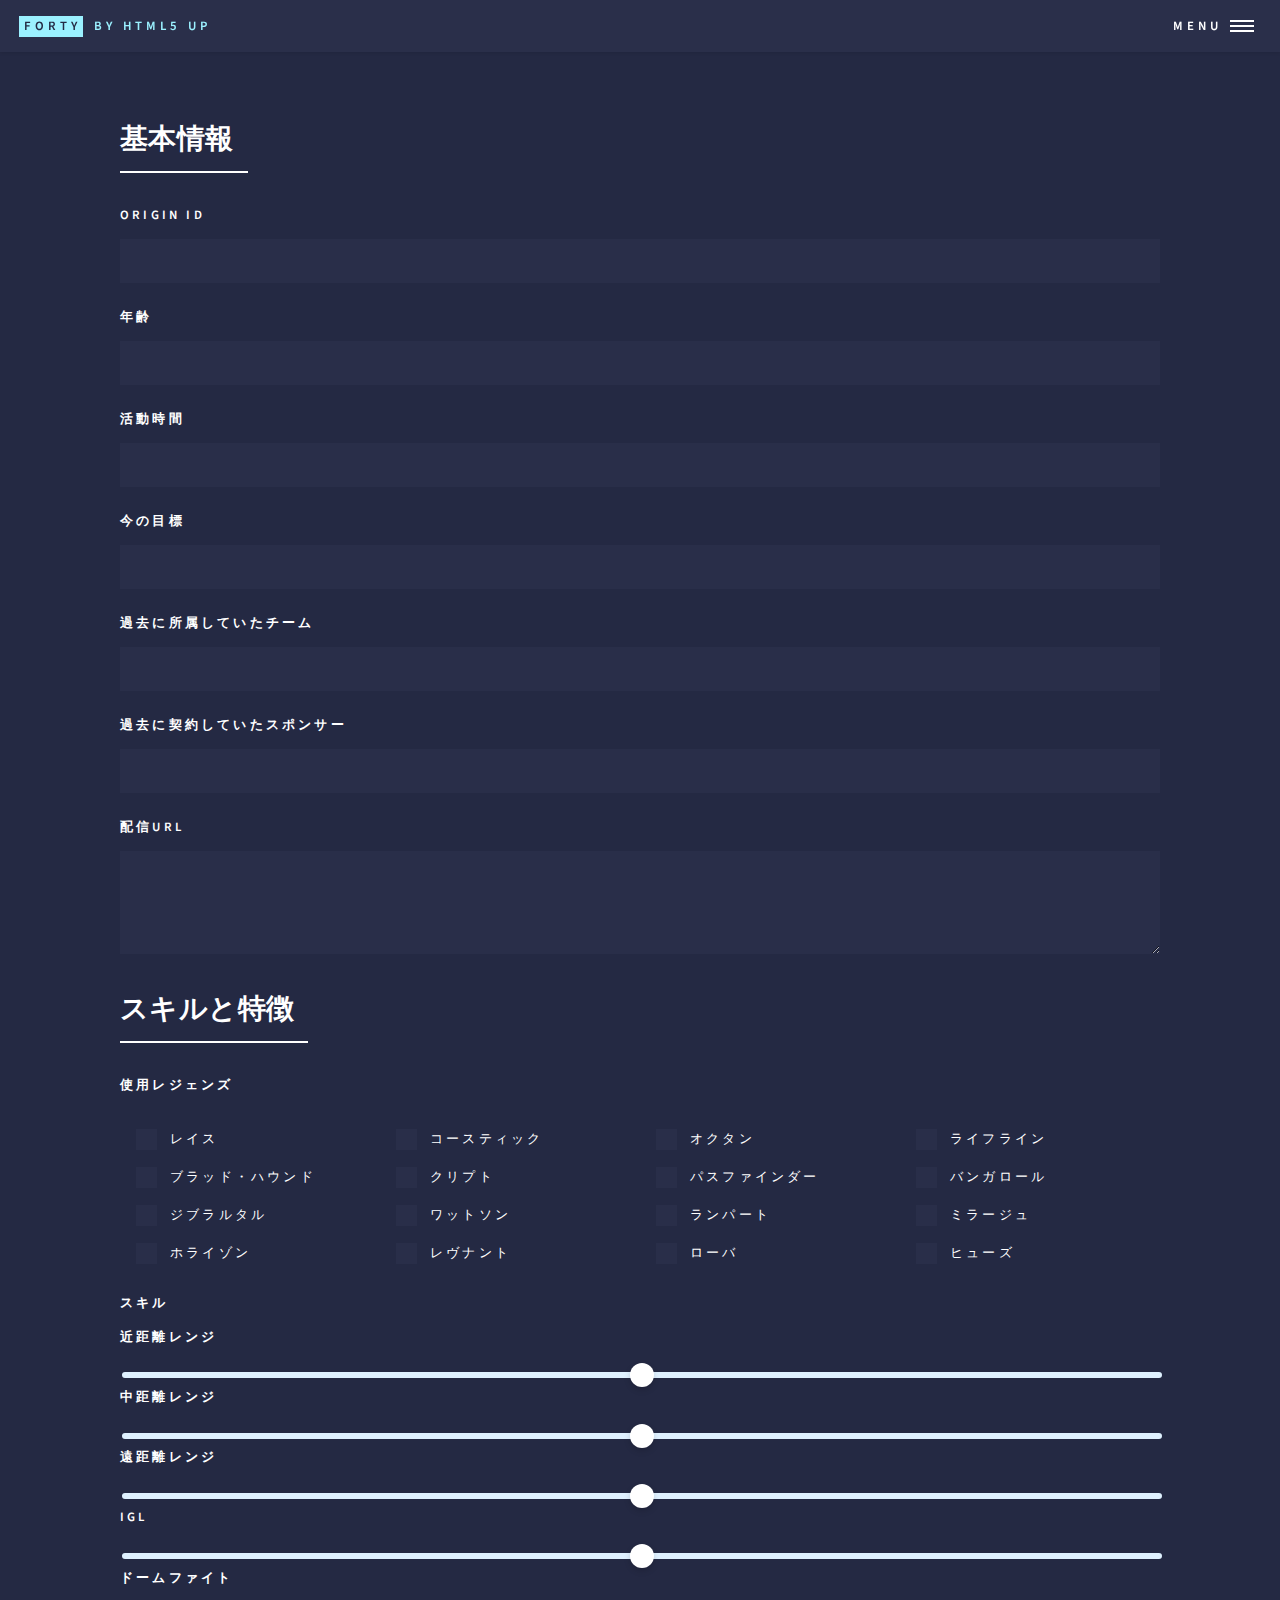
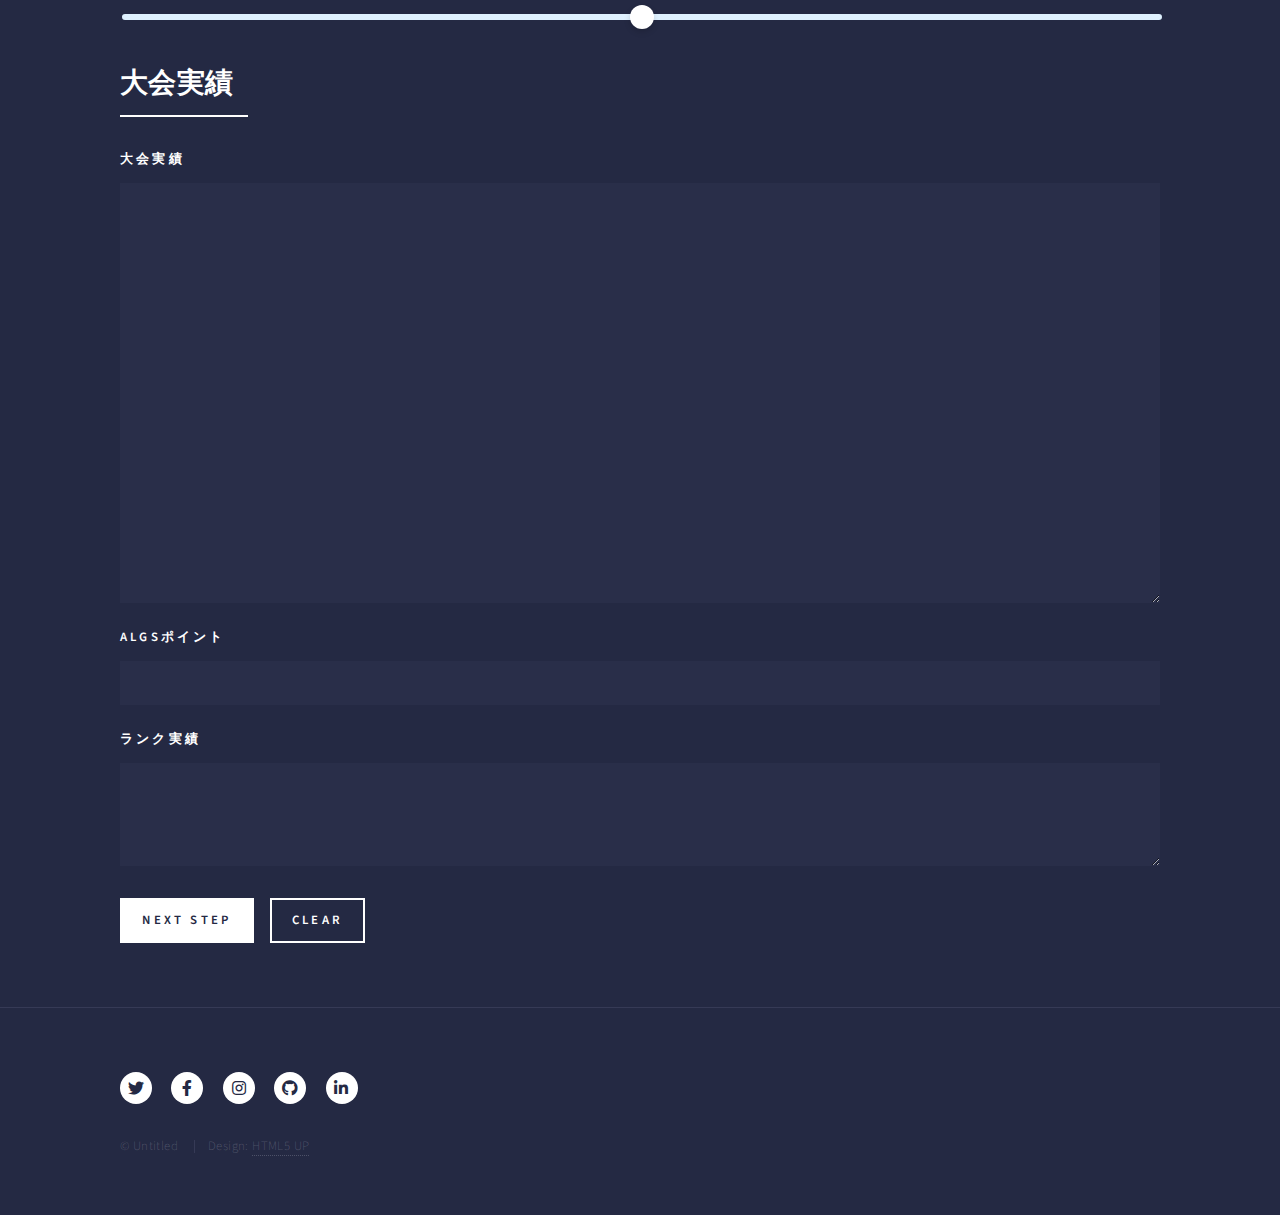
==== form_base.html @ 987a82ef "統合" ====
<!DOCTYPE HTML>
<!--
	Forty by HTML5 UP
	html5up.net | @ajlkn
	Free for personal and commercial use under the CCA 3.0 license (html5up.net/license)
-->
<html>

<head>
	<title>Generic - Forty by HTML5 UP</title>
	<meta charset="utf-8" />
	<meta name="viewport" content="width=device-width, initial-scale=1, user-scalable=no" />
	<link rel="stylesheet" href="assets/css/main.css" />
	<noscript>
		<link rel="stylesheet" href="assets/css/noscript.css" /></noscript>
</head>

<body class="is-preload">

	<!-- Wrapper -->
	<div id="wrapper">

		<!-- Header -->
		<header id="header">
			<a href="index.html" class="logo"><strong>Forty</strong> <span>by HTML5 UP</span></a>
			<nav>
				<a href="#menu">Menu</a>
			</nav>
		</header>

		<!-- Menu -->
		<nav id="menu">
			<ul class="links">
				<li><a href="index.html">Home</a></li>
				<li><a href="landing.html">Landing</a></li>
				<li><a href="generic.html">Generic</a></li>
				<li><a href="elements.html">Elements</a></li>
			</ul>
			<ul class="actions stacked">
				<li><a href="#" class="button primary fit">Get Started</a></li>
				<li><a href="#" class="button fit">Log In</a></li>
			</ul>
		</nav>

		<!-- Main -->
		<div id="main" class="alt">
			<!-- One -->
			<section id="one">
				<div class="inner">
					<form method="GET" action="form_skills.html">
						<header class="major">
							<h2>基本情報</h2>
						</header>
						<div class="fields">
							<div class="field">
								<label for="origin_id">Origin ID</label>
								<input type="text" name="origin_id" id="origin_id" />
							</div>
							<div class="field">
								<label for="age">年齢</label>
								<input type="text" name="age" id="age" />
							</div>
							<div class="field">
								<label for="time">活動時間</label>
								<input type="text" name="time" id="time" />
							</div>
							<div class="field">
								<label for="vision">今の目標</label>
								<input type="text" name="vision" id="vision" />
							</div>
							<div class="field">
								<label for="team">過去に所属していたチーム</label>
								<input type="text" name="team" id="team" />
							</div>
							<div class="field">
								<label for="sponsor">過去に契約していたスポンサー</label>
								<input type="text" name="sponsor" id="sponsor" />
							</div>
							<div class="field">
								<label for="live_url">配信URL</label>
								<textarea name="live_url" id="live_url" rows="3"></textarea>
							</div>
						</div>
						<header class="major">
							<h2>スキルと特徴</h2>
						</header>
						<div class="fields">
							<div class="field">
								<label for="legends">使用レジェンズ</label>
								<div class="legends-row">
									<div class="mycol-1" style="margin: 1em;">
										<div class="col-6 col-12-small">
											<input type="checkbox" id="wraith" name="wraith" value="wraith">
											<label for="wraith">レイス</label>
										</div>
										<div class="col-6 col-12-small">
											<input type="checkbox" id="bloodhound" name="bloodhound" value="bloodhound">
											<label for="bloodhound">ブラッド・ハウンド</label>
										</div>
										<div class="col-6 col-12-small">
											<input type="checkbox" id="gibraltar" name="gibraltar" value="gibraltar">
											<label for="gibraltar">ジブラルタル</label>
										</div>
										<div class="col-6 col-12-small">
											<input type="checkbox" id="horizon" name="horizon" value="horizon">
											<label for="horizon">ホライゾン</label>
										</div>
									</div>
									<div class="mycol-1" style="margin: 1em;">
										<div class="col-6 col-12-small">
											<input type="checkbox" id="coustic" name="coustic" value="coustic">
											<label for="coustic">コースティック</label>
										</div>
										<div class="col-6 col-12-small">
											<input type="checkbox" id="crypto" name="crypto">
											<label for="crypto">クリプト</label>
										</div>
										<div class="col-6 col-12-small">
											<input type="checkbox" id="wattson" name="wattson" value="wattson">
											<label for="wattson">ワットソン</label>
										</div>
										<div class="col-6 col-12-small">
											<input type="checkbox" id="revenant" name="revenant" value="revenant">
											<label for="revenant">レヴナント</label>
										</div>
									</div>
									<div class="mycol-1" style="margin: 1em;">
										<div class="col-6 col-12-small">
											<input type="checkbox" id="octane" name="octane" value="octane">
											<label for="octane">オクタン</label>
										</div>
										<div class="col-6 col-12-small">
											<input type="checkbox" id="pathfinder" name="pathfinder" value="pathfinder">
											<label for="pathfinder">パスファインダー</label>
										</div>
										<div class="col-6 col-12-small">
											<input type="checkbox" id="rampart" name="rampart">
											<label for="rampart">ランパート</label>
										</div>
										<div class="col-6 col-12-small">
											<input type="checkbox" id="loba" name="loba" value="loba">
											<label for="loba">ローバ</label>
										</div>
									</div>
									<div class="mycol-1" style="margin: 1em;">
										<div class="col-6 col-12-small">
											<input type="checkbox" id="lifeline" name="lifeline" value="lifeline">
											<label for="lifeline">ライフライン</label>
										</div>
										<div class="col-6 col-12-small">
											<input type="checkbox" id="bangalore" name="bangalore" value="bangalore">
											<label for="bangalore">バンガロール</label>
										</div>
										<div class="col-6 col-12-small">
											<input type="checkbox" id="mirage" name="mirage" value="mirage">
											<label for="mirage">ミラージュ</label>
										</div>
										<div class="col-6 col-12-small">
											<input type="checkbox" id="fuse" name="fuse" value="fuse">
											<label for="fuse">ヒューズ</label>
										</div>
									</div>
								</div>
								<div class="field">
									<label for="skill">スキル</label>
									<div class="col-6 col-12-small">
										<label for="short_range">近距離レンジ</label>
									
										<input type="range" id="short_range" name="short_range" value="short_range"
											list="tickmarks">
										
									</div>
									<div class="col-6 col-12-small">
										<label for="middle_range">中距離レンジ</label>
										<input type="range" min="0" max="100" step="10" id="middle_range"
											name="middle_range" value="middle_range" list="tickmarks">
									</div>
									<div class="col-6 col-12-small">
										<label for="long_range">遠距離レンジ</label>
										<input type="range" min="0" max="100" step="10" id="long_range"
											name="long_range" value="long_range" list="tickmarks">
									</div>
									<div class="col-6 col-12-small">
										<label for="igl">IGL</label>
										<input type="range" min="0" max="100" step="10" id="igl" name="igl" value="igl"
											list="tickmarks">
									</div>
									<div class="col-6 col-12-small">
										<label for="dome">ドームファイト</label>
										<input type="range" min="0" max="100" step="10" id="dome" name="dome"
											value="dome" list="tickmarks">
									</div>
								</div>
							</div>
						</div>
						<header class="major">
							<h2>大会実績</h2>
						</header>
						<div class="fields">
							<div class="field">
								<label for="archive">大会実績</label>
								<textarea name="archive" id="archive" rows="15"></textarea>
							</div>
							<div class="field">
								<label for="point">ALGSポイント</label>
								<input type="text" name="point" id="point" />
							</div>
							<div class="field">
								<label for="skill">ランク実績</label>
								<textarea name="rank" id="rank" rows="3"></textarea>
							</div>
						</div>
						<ul class="actions">
							<li><input type="submit" value="NEXT STEP" class="primary" onclick="save(base);" />
							</li>
							<li><input type="reset" value="Clear" onclick="clear();" /></li>
						</ul>
					</form>
				</div>
			</section>
		</div>

		<!-- Footer -->
		<footer id="footer">
			<div class="inner">
				<ul class="icons">
					<li><a href="#" class="icon brands alt fa-twitter"><span class="label">Twitter</span></a></li>
					<li><a href="#" class="icon brands alt fa-facebook-f"><span class="label">Facebook</span></a></li>
					<li><a href="#" class="icon brands alt fa-instagram"><span class="label">Instagram</span></a></li>
					<li><a href="#" class="icon brands alt fa-github"><span class="label">GitHub</span></a></li>
					<li><a href="#" class="icon brands alt fa-linkedin-in"><span class="label">LinkedIn</span></a></li>
				</ul>
				<ul class="copyright">
					<li>&copy; Untitled</li>
					<li>Design: <a href="https://html5up.net">HTML5 UP</a></li>
				</ul>
			</div>
		</footer>

	</div>

	<!-- Scripts -->
	<script src="assets/js/jquery.min.js"></script>
	<script src="assets/js/jquery.scrolly.min.js"></script>
	<script src="assets/js/jquery.scrollex.min.js"></script>
	<script src="assets/js/browser.min.js"></script>
	<script src="assets/js/breakpoints.min.js"></script>
	<script src="assets/js/util.js"></script>
	<script src="assets/js/main.js"></script>
	<script src="assets/js/app.js"></script>

</body>

</html>
---- assets/css/main.css ----
@import url(fontawesome-all.min.css);
@import url("https://fonts.googleapis.com/css?family=Source+Sans+Pro:300,300italic,600,600italic");

/*
	Forty by HTML5 UP
	html5up.net | @ajlkn
	Free for personal and commercial use under the CCA 3.0 license (html5up.net/license)
*/

html, body, div, span, applet, object,
iframe, h1, h2, h3, h4, h5, h6, p, blockquote,
pre, a, abbr, acronym, address, big, cite,
code, del, dfn, em, img, ins, kbd, q, s, samp,
small, strike, strong, sub, sup, tt, var, b,
u, i, center, dl, dt, dd, ol, ul, li, fieldset,
form, label, legend, table, caption, tbody,
tfoot, thead, tr, th, td, article, aside,
canvas, details, embed, figure, figcaption,
footer, header, hgroup, menu, nav, output, ruby,
section, summary, time, mark, audio, video {
	margin: 0;
	padding: 0;
	border: 0;
	font-size: 100%;
	font: inherit;
	vertical-align: baseline;}

article, aside, details, figcaption, figure,
footer, header, hgroup, menu, nav, section {
	display: block;}

body {
	line-height: 1;
}

ol, ul {
	list-style: none;
}

blockquote, q {
	quotes: none;
}

	blockquote:before, blockquote:after, q:before, q:after {
		content: '';
		content: none;
	}

table {
	border-collapse: collapse;
	border-spacing: 0;
}

body {
	-webkit-text-size-adjust: none;
}

mark {
	background-color: transparent;
	color: inherit;
}

input::-moz-focus-inner {
	border: 0;
	padding: 0;
}

input, select, textarea {
	-moz-appearance: none;
	-webkit-appearance: none;
	-ms-appearance: none;
	appearance: none;
}

/* Basic */

	@-ms-viewport {
		width: device-width;
	}

	body {
		-ms-overflow-style: scrollbar;
	}

	@media screen and (max-width: 480px) {

		html, body {
			min-width: 320px;
		}

	}

	html {
		box-sizing: border-box;
	}

	*, *:before, *:after {
		box-sizing: inherit;
	}

	body {
		background: #242943;
	}

		body.is-preload *, body.is-preload *:before, body.is-preload *:after {
			-moz-animation: none !important;
			-webkit-animation: none !important;
			-ms-animation: none !important;
			animation: none !important;
			-moz-transition: none !important;
			-webkit-transition: none !important;
			-ms-transition: none !important;
			transition: none !important;
		}

/* Type */

	body, input, select, textarea {
		color: #ffffff;
		font-family: "Source Sans Pro", Helvetica, sans-serif;
		font-size: 17pt;
		font-weight: 300;
		letter-spacing: 0.025em;
		line-height: 1.65;
	}

		@media screen and (max-width: 1680px) {

			body, input, select, textarea {
				font-size: 14pt;
			}

		}

		@media screen and (max-width: 1280px) {

			body, input, select, textarea {
				font-size: 12pt;
			}

		}

		@media screen and (max-width: 360px) {

			body, input, select, textarea {
				font-size: 11pt;
			}

		}

	a {
		-moz-transition: color 0.2s ease-in-out, border-bottom-color 0.2s ease-in-out;
		-webkit-transition: color 0.2s ease-in-out, border-bottom-color 0.2s ease-in-out;
		-ms-transition: color 0.2s ease-in-out, border-bottom-color 0.2s ease-in-out;
		transition: color 0.2s ease-in-out, border-bottom-color 0.2s ease-in-out;
		border-bottom: dotted 1px;
		color: inherit;
		text-decoration: none;
	}

		a:hover {
			border-bottom-color: transparent;
			color: #9bf1ff !important;
		}

		a:active {
			color: #53e3fb !important;
		}

	strong, b {
		color: #ffffff;
		font-weight: 600;
	}

	em, i {
		font-style: italic;
	}

	p {
		margin: 0 0 2em 0;
	}

	h1, h2, h3, h4, h5, h6 {
		color: #ffffff;
		font-weight: 600;
		line-height: 1.65;
		margin: 0 0 1em 0;
	}

		h1 a, h2 a, h3 a, h4 a, h5 a, h6 a {
			color: inherit;
			border-bottom: 0;
		}

	h1 {
		font-size: 2.5em;
	}

	h2 {
		font-size: 1.75em;
	}

	h3 {
		font-size: 1.35em;
	}

	h4 {
		font-size: 1.1em;
	}

	h5 {
		font-size: 0.9em;
	}

	h6 {
		font-size: 0.7em;
	}

	@media screen and (max-width: 736px) {

		h1 {
			font-size: 2em;
		}

		h2 {
			font-size: 1.5em;
		}

		h3 {
			font-size: 1.25em;
		}

	}

	sub {
		font-size: 0.8em;
		position: relative;
		top: 0.5em;
	}

	sup {
		font-size: 0.8em;
		position: relative;
		top: -0.5em;
	}

	blockquote {
		border-left: solid 4px rgba(212, 212, 255, 0.1);
		font-style: italic;
		margin: 0 0 2em 0;
		padding: 0.5em 0 0.5em 2em;
	}

	code {
		background: rgba(212, 212, 255, 0.035);
		font-family: "Courier New", monospace;
		font-size: 0.9em;
		margin: 0 0.25em;
		padding: 0.25em 0.65em;
	}

	pre {
		-webkit-overflow-scrolling: touch;
		font-family: "Courier New", monospace;
		font-size: 0.9em;
		margin: 0 0 2em 0;
	}

		pre code {
			display: block;
			line-height: 1.75;
			padding: 1em 1.5em;
			overflow-x: auto;
		}

	hr {
		border: 0;
		border-bottom: solid 1px rgba(212, 212, 255, 0.1);
		margin: 2em 0;
	}

		hr.major {
			margin: 3em 0;
		}

	.align-left {
		text-align: left;
	}

	.align-center {
		text-align: center;
	}

	.align-right {
		text-align: right;
	}

/* Row */

	.row {
		display: flex;
		flex-wrap: wrap;
		box-sizing: border-box;
		align-items: stretch;
	}

		.row > * {
			box-sizing: border-box;
		}

		.row.gtr-uniform > * > :last-child {
			margin-bottom: 0;
		}

		.row.aln-left {
			justify-content: flex-start;
		}

		.row.aln-center {
			justify-content: center;
		}

		.row.aln-right {
			justify-content: flex-end;
		}

		.row.aln-top {
			align-items: flex-start;
		}

		.row.aln-middle {
			align-items: center;
		}

		.row.aln-bottom {
			align-items: flex-end;
		}

		.row > .imp {
			order: -1;
		}

		.row > .col-1 {
			width: 8.33333%;
		}

		.row > .off-1 {
			margin-left: 8.33333%;
		}

		.row > .col-2 {
			width: 16.66667%;
		}

		.row > .off-2 {
			margin-left: 16.66667%;
		}

		.row > .col-3 {
			width: 25%;
		}

		.row > .off-3 {
			margin-left: 25%;
		}

		.row > .col-4 {
			width: 33.33333%;
		}

		.row > .off-4 {
			margin-left: 33.33333%;
		}

		.row > .col-5 {
			width: 41.66667%;
		}

		.row > .off-5 {
			margin-left: 41.66667%;
		}

		.row > .col-6 {
			width: 50%;
		}

		.row > .off-6 {
			margin-left: 50%;
		}

		.row > .col-7 {
			width: 58.33333%;
		}

		.row > .off-7 {
			margin-left: 58.33333%;
		}

		.row > .col-8 {
			width: 66.66667%;
		}

		.row > .off-8 {
			margin-left: 66.66667%;
		}

		.row > .col-9 {
			width: 75%;
		}

		.row > .off-9 {
			margin-left: 75%;
		}

		.row > .col-10 {
			width: 83.33333%;
		}

		.row > .off-10 {
			margin-left: 83.33333%;
		}

		.row > .col-11 {
			width: 91.66667%;
		}

		.row > .off-11 {
			margin-left: 91.66667%;
		}

		.row > .col-12 {
			width: 100%;
		}

		.row > .off-12 {
			margin-left: 100%;
		}

		.row.gtr-0 {
			margin-top: 0;
			margin-left: 0em;
		}

			.row.gtr-0 > * {
				padding: 0 0 0 0em;
			}

			.row.gtr-0.gtr-uniform {
				margin-top: 0em;
			}

				.row.gtr-0.gtr-uniform > * {
					padding-top: 0em;
				}

		.row.gtr-25 {
			margin-top: 0;
			margin-left: -0.5em;
		}

			.row.gtr-25 > * {
				padding: 0 0 0 0.5em;
			}

			.row.gtr-25.gtr-uniform {
				margin-top: -0.5em;
			}

				.row.gtr-25.gtr-uniform > * {
					padding-top: 0.5em;
				}

		.row.gtr-50 {
			margin-top: 0;
			margin-left: -1em;
		}

			.row.gtr-50 > * {
				padding: 0 0 0 1em;
			}

			.row.gtr-50.gtr-uniform {
				margin-top: -1em;
			}

				.row.gtr-50.gtr-uniform > * {
					padding-top: 1em;
				}

		.row {
			margin-top: 0;
			margin-left: -2em;
		}

			.row > * {
				padding: 0 0 0 2em;
			}

			.row.gtr-uniform {
				margin-top: -2em;
			}

				.row.gtr-uniform > * {
					padding-top: 2em;
				}

		.row.gtr-150 {
			margin-top: 0;
			margin-left: -3em;
		}

			.row.gtr-150 > * {
				padding: 0 0 0 3em;
			}

			.row.gtr-150.gtr-uniform {
				margin-top: -3em;
			}

				.row.gtr-150.gtr-uniform > * {
					padding-top: 3em;
				}

		.row.gtr-200 {
			margin-top: 0;
			margin-left: -4em;
		}

			.row.gtr-200 > * {
				padding: 0 0 0 4em;
			}

			.row.gtr-200.gtr-uniform {
				margin-top: -4em;
			}

				.row.gtr-200.gtr-uniform > * {
					padding-top: 4em;
				}

		@media screen and (max-width: 1680px) {

			.row {
				display: flex;
				flex-wrap: wrap;
				box-sizing: border-box;
				align-items: stretch;
			}

				.row > * {
					box-sizing: border-box;
				}

				.row.gtr-uniform > * > :last-child {
					margin-bottom: 0;
				}

				.row.aln-left {
					justify-content: flex-start;
				}

				.row.aln-center {
					justify-content: center;
				}

				.row.aln-right {
					justify-content: flex-end;
				}

				.row.aln-top {
					align-items: flex-start;
				}

				.row.aln-middle {
					align-items: center;
				}

				.row.aln-bottom {
					align-items: flex-end;
				}

				.row > .imp-xlarge {
					order: -1;
				}

				.row > .col-1-xlarge {
					width: 8.33333%;
				}

				.row > .off-1-xlarge {
					margin-left: 8.33333%;
				}

				.row > .col-2-xlarge {
					width: 16.66667%;
				}

				.row > .off-2-xlarge {
					margin-left: 16.66667%;
				}

				.row > .col-3-xlarge {
					width: 25%;
				}

				.row > .off-3-xlarge {
					margin-left: 25%;
				}

				.row > .col-4-xlarge {
					width: 33.33333%;
				}

				.row > .off-4-xlarge {
					margin-left: 33.33333%;
				}

				.row > .col-5-xlarge {
					width: 41.66667%;
				}

				.row > .off-5-xlarge {
					margin-left: 41.66667%;
				}

				.row > .col-6-xlarge {
					width: 50%;
				}

				.row > .off-6-xlarge {
					margin-left: 50%;
				}

				.row > .col-7-xlarge {
					width: 58.33333%;
				}

				.row > .off-7-xlarge {
					margin-left: 58.33333%;
				}

				.row > .col-8-xlarge {
					width: 66.66667%;
				}

				.row > .off-8-xlarge {
					margin-left: 66.66667%;
				}

				.row > .col-9-xlarge {
					width: 75%;
				}

				.row > .off-9-xlarge {
					margin-left: 75%;
				}

				.row > .col-10-xlarge {
					width: 83.33333%;
				}

				.row > .off-10-xlarge {
					margin-left: 83.33333%;
				}

				.row > .col-11-xlarge {
					width: 91.66667%;
				}

				.row > .off-11-xlarge {
					margin-left: 91.66667%;
				}

				.row > .col-12-xlarge {
					width: 100%;
				}

				.row > .off-12-xlarge {
					margin-left: 100%;
				}

				.row.gtr-0 {
					margin-top: 0;
					margin-left: 0em;
				}

					.row.gtr-0 > * {
						padding: 0 0 0 0em;
					}

					.row.gtr-0.gtr-uniform {
						margin-top: 0em;
					}

						.row.gtr-0.gtr-uniform > * {
							padding-top: 0em;
						}

				.row.gtr-25 {
					margin-top: 0;
					margin-left: -0.5em;
				}

					.row.gtr-25 > * {
						padding: 0 0 0 0.5em;
					}

					.row.gtr-25.gtr-uniform {
						margin-top: -0.5em;
					}

						.row.gtr-25.gtr-uniform > * {
							padding-top: 0.5em;
						}

				.row.gtr-50 {
					margin-top: 0;
					margin-left: -1em;
				}

					.row.gtr-50 > * {
						padding: 0 0 0 1em;
					}

					.row.gtr-50.gtr-uniform {
						margin-top: -1em;
					}

						.row.gtr-50.gtr-uniform > * {
							padding-top: 1em;
						}

				.row {
					margin-top: 0;
					margin-left: -2em;
				}

					.row > * {
						padding: 0 0 0 2em;
					}

					.row.gtr-uniform {
						margin-top: -2em;
					}

						.row.gtr-uniform > * {
							padding-top: 2em;
						}

				.row.gtr-150 {
					margin-top: 0;
					margin-left: -3em;
				}

					.row.gtr-150 > * {
						padding: 0 0 0 3em;
					}

					.row.gtr-150.gtr-uniform {
						margin-top: -3em;
					}

						.row.gtr-150.gtr-uniform > * {
							padding-top: 3em;
						}

				.row.gtr-200 {
					margin-top: 0;
					margin-left: -4em;
				}

					.row.gtr-200 > * {
						padding: 0 0 0 4em;
					}

					.row.gtr-200.gtr-uniform {
						margin-top: -4em;
					}

						.row.gtr-200.gtr-uniform > * {
							padding-top: 4em;
						}

		}

		@media screen and (max-width: 1280px) {

			.row {
				display: flex;
				flex-wrap: wrap;
				box-sizing: border-box;
				align-items: stretch;
			}

				.row > * {
					box-sizing: border-box;
				}

				.row.gtr-uniform > * > :last-child {
					margin-bottom: 0;
				}

				.row.aln-left {
					justify-content: flex-start;
				}

				.row.aln-center {
					justify-content: center;
				}

				.row.aln-right {
					justify-content: flex-end;
				}

				.row.aln-top {
					align-items: flex-start;
				}

				.row.aln-middle {
					align-items: center;
				}

				.row.aln-bottom {
					align-items: flex-end;
				}

				.row > .imp-large {
					order: -1;
				}

				.row > .col-1-large {
					width: 8.33333%;
				}

				.row > .off-1-large {
					margin-left: 8.33333%;
				}

				.row > .col-2-large {
					width: 16.66667%;
				}

				.row > .off-2-large {
					margin-left: 16.66667%;
				}

				.row > .col-3-large {
					width: 25%;
				}

				.row > .off-3-large {
					margin-left: 25%;
				}

				.row > .col-4-large {
					width: 33.33333%;
				}

				.row > .off-4-large {
					margin-left: 33.33333%;
				}

				.row > .col-5-large {
					width: 41.66667%;
				}

				.row > .off-5-large {
					margin-left: 41.66667%;
				}

				.row > .col-6-large {
					width: 50%;
				}

				.row > .off-6-large {
					margin-left: 50%;
				}

				.row > .col-7-large {
					width: 58.33333%;
				}

				.row > .off-7-large {
					margin-left: 58.33333%;
				}

				.row > .col-8-large {
					width: 66.66667%;
				}

				.row > .off-8-large {
					margin-left: 66.66667%;
				}

				.row > .col-9-large {
					width: 75%;
				}

				.row > .off-9-large {
					margin-left: 75%;
				}

				.row > .col-10-large {
					width: 83.33333%;
				}

				.row > .off-10-large {
					margin-left: 83.33333%;
				}

				.row > .col-11-large {
					width: 91.66667%;
				}

				.row > .off-11-large {
					margin-left: 91.66667%;
				}

				.row > .col-12-large {
					width: 100%;
				}

				.row > .off-12-large {
					margin-left: 100%;
				}

				.row.gtr-0 {
					margin-top: 0;
					margin-left: 0em;
				}

					.row.gtr-0 > * {
						padding: 0 0 0 0em;
					}

					.row.gtr-0.gtr-uniform {
						margin-top: 0em;
					}

						.row.gtr-0.gtr-uniform > * {
							padding-top: 0em;
						}

				.row.gtr-25 {
					margin-top: 0;
					margin-left: -0.375em;
				}

					.row.gtr-25 > * {
						padding: 0 0 0 0.375em;
					}

					.row.gtr-25.gtr-uniform {
						margin-top: -0.375em;
					}

						.row.gtr-25.gtr-uniform > * {
							padding-top: 0.375em;
						}

				.row.gtr-50 {
					margin-top: 0;
					margin-left: -0.75em;
				}

					.row.gtr-50 > * {
						padding: 0 0 0 0.75em;
					}

					.row.gtr-50.gtr-uniform {
						margin-top: -0.75em;
					}

						.row.gtr-50.gtr-uniform > * {
							padding-top: 0.75em;
						}

				.row {
					margin-top: 0;
					margin-left: -1.5em;
				}

					.row > * {
						padding: 0 0 0 1.5em;
					}

					.row.gtr-uniform {
						margin-top: -1.5em;
					}

						.row.gtr-uniform > * {
							padding-top: 1.5em;
						}

				.row.gtr-150 {
					margin-top: 0;
					margin-left: -2.25em;
				}

					.row.gtr-150 > * {
						padding: 0 0 0 2.25em;
					}

					.row.gtr-150.gtr-uniform {
						margin-top: -2.25em;
					}

						.row.gtr-150.gtr-uniform > * {
							padding-top: 2.25em;
						}

				.row.gtr-200 {
					margin-top: 0;
					margin-left: -3em;
				}

					.row.gtr-200 > * {
						padding: 0 0 0 3em;
					}

					.row.gtr-200.gtr-uniform {
						margin-top: -3em;
					}

						.row.gtr-200.gtr-uniform > * {
							padding-top: 3em;
						}

		}

		@media screen and (max-width: 980px) {

			.row {
				display: flex;
				flex-wrap: wrap;
				box-sizing: border-box;
				align-items: stretch;
			}

				.row > * {
					box-sizing: border-box;
				}

				.row.gtr-uniform > * > :last-child {
					margin-bottom: 0;
				}

				.row.aln-left {
					justify-content: flex-start;
				}

				.row.aln-center {
					justify-content: center;
				}

				.row.aln-right {
					justify-content: flex-end;
				}

				.row.aln-top {
					align-items: flex-start;
				}

				.row.aln-middle {
					align-items: center;
				}

				.row.aln-bottom {
					align-items: flex-end;
				}

				.row > .imp-medium {
					order: -1;
				}

				.row > .col-1-medium {
					width: 8.33333%;
				}

				.row > .off-1-medium {
					margin-left: 8.33333%;
				}

				.row > .col-2-medium {
					width: 16.66667%;
				}

				.row > .off-2-medium {
					margin-left: 16.66667%;
				}

				.row > .col-3-medium {
					width: 25%;
				}

				.row > .off-3-medium {
					margin-left: 25%;
				}

				.row > .col-4-medium {
					width: 33.33333%;
				}

				.row > .off-4-medium {
					margin-left: 33.33333%;
				}

				.row > .col-5-medium {
					width: 41.66667%;
				}

				.row > .off-5-medium {
					margin-left: 41.66667%;
				}

				.row > .col-6-medium {
					width: 50%;
				}

				.row > .off-6-medium {
					margin-left: 50%;
				}

				.row > .col-7-medium {
					width: 58.33333%;
				}

				.row > .off-7-medium {
					margin-left: 58.33333%;
				}

				.row > .col-8-medium {
					width: 66.66667%;
				}

				.row > .off-8-medium {
					margin-left: 66.66667%;
				}

				.row > .col-9-medium {
					width: 75%;
				}

				.row > .off-9-medium {
					margin-left: 75%;
				}

				.row > .col-10-medium {
					width: 83.33333%;
				}

				.row > .off-10-medium {
					margin-left: 83.33333%;
				}

				.row > .col-11-medium {
					width: 91.66667%;
				}

				.row > .off-11-medium {
					margin-left: 91.66667%;
				}

				.row > .col-12-medium {
					width: 100%;
				}

				.row > .off-12-medium {
					margin-left: 100%;
				}

				.row.gtr-0 {
					margin-top: 0;
					margin-left: 0em;
				}

					.row.gtr-0 > * {
						padding: 0 0 0 0em;
					}

					.row.gtr-0.gtr-uniform {
						margin-top: 0em;
					}

						.row.gtr-0.gtr-uniform > * {
							padding-top: 0em;
						}

				.row.gtr-25 {
					margin-top: 0;
					margin-left: -0.375em;
				}

					.row.gtr-25 > * {
						padding: 0 0 0 0.375em;
					}

					.row.gtr-25.gtr-uniform {
						margin-top: -0.375em;
					}

						.row.gtr-25.gtr-uniform > * {
							padding-top: 0.375em;
						}

				.row.gtr-50 {
					margin-top: 0;
					margin-left: -0.75em;
				}

					.row.gtr-50 > * {
						padding: 0 0 0 0.75em;
					}

					.row.gtr-50.gtr-uniform {
						margin-top: -0.75em;
					}

						.row.gtr-50.gtr-uniform > * {
							padding-top: 0.75em;
						}

				.row {
					margin-top: 0;
					margin-left: -1.5em;
				}

					.row > * {
						padding: 0 0 0 1.5em;
					}

					.row.gtr-uniform {
						margin-top: -1.5em;
					}

						.row.gtr-uniform > * {
							padding-top: 1.5em;
						}

				.row.gtr-150 {
					margin-top: 0;
					margin-left: -2.25em;
				}

					.row.gtr-150 > * {
						padding: 0 0 0 2.25em;
					}

					.row.gtr-150.gtr-uniform {
						margin-top: -2.25em;
					}

						.row.gtr-150.gtr-uniform > * {
							padding-top: 2.25em;
						}

				.row.gtr-200 {
					margin-top: 0;
					margin-left: -3em;
				}

					.row.gtr-200 > * {
						padding: 0 0 0 3em;
					}

					.row.gtr-200.gtr-uniform {
						margin-top: -3em;
					}

						.row.gtr-200.gtr-uniform > * {
							padding-top: 3em;
						}

		}

		@media screen and (max-width: 736px) {

			.row {
				display: flex;
				flex-wrap: wrap;
				box-sizing: border-box;
				align-items: stretch;
			}

				.row > * {
					box-sizing: border-box;
				}

				.row.gtr-uniform > * > :last-child {
					margin-bottom: 0;
				}

				.row.aln-left {
					justify-content: flex-start;
				}

				.row.aln-center {
					justify-content: center;
				}

				.row.aln-right {
					justify-content: flex-end;
				}

				.row.aln-top {
					align-items: flex-start;
				}

				.row.aln-middle {
					align-items: center;
				}

				.row.aln-bottom {
					align-items: flex-end;
				}

				.row > .imp-small {
					order: -1;
				}

				.row > .col-1-small {
					width: 8.33333%;
				}

				.row > .off-1-small {
					margin-left: 8.33333%;
				}

				.row > .col-2-small {
					width: 16.66667%;
				}

				.row > .off-2-small {
					margin-left: 16.66667%;
				}

				.row > .col-3-small {
					width: 25%;
				}

				.row > .off-3-small {
					margin-left: 25%;
				}

				.row > .col-4-small {
					width: 33.33333%;
				}

				.row > .off-4-small {
					margin-left: 33.33333%;
				}

				.row > .col-5-small {
					width: 41.66667%;
				}

				.row > .off-5-small {
					margin-left: 41.66667%;
				}

				.row > .col-6-small {
					width: 50%;
				}

				.row > .off-6-small {
					margin-left: 50%;
				}

				.row > .col-7-small {
					width: 58.33333%;
				}

				.row > .off-7-small {
					margin-left: 58.33333%;
				}

				.row > .col-8-small {
					width: 66.66667%;
				}

				.row > .off-8-small {
					margin-left: 66.66667%;
				}

				.row > .col-9-small {
					width: 75%;
				}

				.row > .off-9-small {
					margin-left: 75%;
				}

				.row > .col-10-small {
					width: 83.33333%;
				}

				.row > .off-10-small {
					margin-left: 83.33333%;
				}

				.row > .col-11-small {
					width: 91.66667%;
				}

				.row > .off-11-small {
					margin-left: 91.66667%;
				}

				.row > .col-12-small {
					width: 100%;
				}

				.row > .off-12-small {
					margin-left: 100%;
				}

				.row.gtr-0 {
					margin-top: 0;
					margin-left: 0em;
				}

					.row.gtr-0 > * {
						padding: 0 0 0 0em;
					}

					.row.gtr-0.gtr-uniform {
						margin-top: 0em;
					}

						.row.gtr-0.gtr-uniform > * {
							padding-top: 0em;
						}

				.row.gtr-25 {
					margin-top: 0;
					margin-left: -0.3125em;
				}

					.row.gtr-25 > * {
						padding: 0 0 0 0.3125em;
					}

					.row.gtr-25.gtr-uniform {
						margin-top: -0.3125em;
					}

						.row.gtr-25.gtr-uniform > * {
							padding-top: 0.3125em;
						}

				.row.gtr-50 {
					margin-top: 0;
					margin-left: -0.625em;
				}

					.row.gtr-50 > * {
						padding: 0 0 0 0.625em;
					}

					.row.gtr-50.gtr-uniform {
						margin-top: -0.625em;
					}

						.row.gtr-50.gtr-uniform > * {
							padding-top: 0.625em;
						}

				.row {
					margin-top: 0;
					margin-left: -1.25em;
				}

					.row > * {
						padding: 0 0 0 1.25em;
					}

					.row.gtr-uniform {
						margin-top: -1.25em;
					}

						.row.gtr-uniform > * {
							padding-top: 1.25em;
						}

				.row.gtr-150 {
					margin-top: 0;
					margin-left: -1.875em;
				}

					.row.gtr-150 > * {
						padding: 0 0 0 1.875em;
					}

					.row.gtr-150.gtr-uniform {
						margin-top: -1.875em;
					}

						.row.gtr-150.gtr-uniform > * {
							padding-top: 1.875em;
						}

				.row.gtr-200 {
					margin-top: 0;
					margin-left: -2.5em;
				}

					.row.gtr-200 > * {
						padding: 0 0 0 2.5em;
					}

					.row.gtr-200.gtr-uniform {
						margin-top: -2.5em;
					}

						.row.gtr-200.gtr-uniform > * {
							padding-top: 2.5em;
						}

		}

		@media screen and (max-width: 480px) {

			.row {
				display: flex;
				flex-wrap: wrap;
				box-sizing: border-box;
				align-items: stretch;
			}

				.row > * {
					box-sizing: border-box;
				}

				.row.gtr-uniform > * > :last-child {
					margin-bottom: 0;
				}

				.row.aln-left {
					justify-content: flex-start;
				}

				.row.aln-center {
					justify-content: center;
				}

				.row.aln-right {
					justify-content: flex-end;
				}

				.row.aln-top {
					align-items: flex-start;
				}

				.row.aln-middle {
					align-items: center;
				}

				.row.aln-bottom {
					align-items: flex-end;
				}

				.row > .imp-xsmall {
					order: -1;
				}

				.row > .col-1-xsmall {
					width: 8.33333%;
				}

				.row > .off-1-xsmall {
					margin-left: 8.33333%;
				}

				.row > .col-2-xsmall {
					width: 16.66667%;
				}

				.row > .off-2-xsmall {
					margin-left: 16.66667%;
				}

				.row > .col-3-xsmall {
					width: 25%;
				}

				.row > .off-3-xsmall {
					margin-left: 25%;
				}

				.row > .col-4-xsmall {
					width: 33.33333%;
				}

				.row > .off-4-xsmall {
					margin-left: 33.33333%;
				}

				.row > .col-5-xsmall {
					width: 41.66667%;
				}

				.row > .off-5-xsmall {
					margin-left: 41.66667%;
				}

				.row > .col-6-xsmall {
					width: 50%;
				}

				.row > .off-6-xsmall {
					margin-left: 50%;
				}

				.row > .col-7-xsmall {
					width: 58.33333%;
				}

				.row > .off-7-xsmall {
					margin-left: 58.33333%;
				}

				.row > .col-8-xsmall {
					width: 66.66667%;
				}

				.row > .off-8-xsmall {
					margin-left: 66.66667%;
				}

				.row > .col-9-xsmall {
					width: 75%;
				}

				.row > .off-9-xsmall {
					margin-left: 75%;
				}

				.row > .col-10-xsmall {
					width: 83.33333%;
				}

				.row > .off-10-xsmall {
					margin-left: 83.33333%;
				}

				.row > .col-11-xsmall {
					width: 91.66667%;
				}

				.row > .off-11-xsmall {
					margin-left: 91.66667%;
				}

				.row > .col-12-xsmall {
					width: 100%;
				}

				.row > .off-12-xsmall {
					margin-left: 100%;
				}

				.row.gtr-0 {
					margin-top: 0;
					margin-left: 0em;
				}

					.row.gtr-0 > * {
						padding: 0 0 0 0em;
					}

					.row.gtr-0.gtr-uniform {
						margin-top: 0em;
					}

						.row.gtr-0.gtr-uniform > * {
							padding-top: 0em;
						}

				.row.gtr-25 {
					margin-top: 0;
					margin-left: -0.3125em;
				}

					.row.gtr-25 > * {
						padding: 0 0 0 0.3125em;
					}

					.row.gtr-25.gtr-uniform {
						margin-top: -0.3125em;
					}

						.row.gtr-25.gtr-uniform > * {
							padding-top: 0.3125em;
						}

				.row.gtr-50 {
					margin-top: 0;
					margin-left: -0.625em;
				}

					.row.gtr-50 > * {
						padding: 0 0 0 0.625em;
					}

					.row.gtr-50.gtr-uniform {
						margin-top: -0.625em;
					}

						.row.gtr-50.gtr-uniform > * {
							padding-top: 0.625em;
						}

				.row {
					margin-top: 0;
					margin-left: -1.25em;
				}

					.row > * {
						padding: 0 0 0 1.25em;
					}

					.row.gtr-uniform {
						margin-top: -1.25em;
					}

						.row.gtr-uniform > * {
							padding-top: 1.25em;
						}

				.row.gtr-150 {
					margin-top: 0;
					margin-left: -1.875em;
				}

					.row.gtr-150 > * {
						padding: 0 0 0 1.875em;
					}

					.row.gtr-150.gtr-uniform {
						margin-top: -1.875em;
					}

						.row.gtr-150.gtr-uniform > * {
							padding-top: 1.875em;
						}

				.row.gtr-200 {
					margin-top: 0;
					margin-left: -2.5em;
				}

					.row.gtr-200 > * {
						padding: 0 0 0 2.5em;
					}

					.row.gtr-200.gtr-uniform {
						margin-top: -2.5em;
					}

						.row.gtr-200.gtr-uniform > * {
							padding-top: 2.5em;
						}

		}

/* Section/Article */

	section.special, article.special {
		text-align: center;
	}

	header.major {
		width: -moz-max-content;
		width: -webkit-max-content;
		width: -ms-max-content;
		width: max-content;
		margin-bottom: 2em;
	}

		header.major > :first-child {
			margin-bottom: 0;
			width: calc(100% + 0.5em);
		}

			header.major > :first-child:after {
				content: '';
				background-color: #ffffff;
				display: block;
				height: 2px;
				margin: 0.325em 0 0.5em 0;
				width: 100%;
			}

		header.major > p {
			font-size: 0.7em;
			font-weight: 600;
			letter-spacing: 0.25em;
			margin-bottom: 0;
			text-transform: uppercase;
		}

		body.is-ie header.major > :first-child:after {
			max-width: 9em;
		}

		body.is-ie header.major > h1:after {
			max-width: 100% !important;
		}

	@media screen and (max-width: 736px) {

		header.major > p br {
			display: none;
		}

	}

/* Form */

	form {
		margin: 0 0 2em 0;
	}

		form > :last-child {
			margin-bottom: 0;
		}

		form > .fields {
			display: -moz-flex;
			display: -webkit-flex;
			display: -ms-flex;
			display: flex;
			-moz-flex-wrap: wrap;
			-webkit-flex-wrap: wrap;
			-ms-flex-wrap: wrap;
			flex-wrap: wrap;
			width: calc(100% + 3em);
			margin: -1.5em 0 2em -1.5em;
		}

			form > .fields > .field {
				-moz-flex-grow: 0;
				-webkit-flex-grow: 0;
				-ms-flex-grow: 0;
				flex-grow: 0;
				-moz-flex-shrink: 0;
				-webkit-flex-shrink: 0;
				-ms-flex-shrink: 0;
				flex-shrink: 0;
				padding: 1.5em 0 0 1.5em;
				width: calc(100% - 1.5em);
			}

				form > .fields > .field.half {
					width: calc(50% - 0.75em);
				}

				form > .fields > .field.third {
					width: calc(100%/3 - 0.5em);
				}

				form > .fields > .field.quarter {
					width: calc(25% - 0.375em);
				}

		@media screen and (max-width: 480px) {

			form > .fields {
				width: calc(100% + 3em);
				margin: -1.5em 0 2em -1.5em;
			}

				form > .fields > .field {
					padding: 1.5em 0 0 1.5em;
					width: calc(100% - 1.5em);
				}

					form > .fields > .field.half {
						width: calc(100% - 1.5em);
					}

					form > .fields > .field.third {
						width: calc(100% - 1.5em);
					}

					form > .fields > .field.quarter {
						width: calc(100% - 1.5em);
					}

		}

	label {
		color: #ffffff;
		display: block;
		font-size: 0.8em;
		font-weight: 600;
		letter-spacing: 0.25em;
		margin: 0 0 1em 0;
		text-transform: uppercase;
	}

	input[type="text"],
	input[type="password"],
	input[type="email"],
	input[type="tel"],
	input[type="search"],
	input[type="url"],
	select,
	textarea {
		-moz-appearance: none;
		-webkit-appearance: none;
		-ms-appearance: none;
		appearance: none;
		background: rgba(212, 212, 255, 0.035);
		border: none;
		border-radius: 0;
		color: inherit;
		display: block;
		outline: 0;
		padding: 0 1em;
		text-decoration: none;
		width: 100%;
	}

		input[type="text"]:invalid,
		input[type="password"]:invalid,
		input[type="email"]:invalid,
		input[type="tel"]:invalid,
		input[type="search"]:invalid,
		input[type="url"]:invalid,
		select:invalid,
		textarea:invalid {
			box-shadow: none;
		}

		input[type="text"]:focus,
		input[type="password"]:focus,
		input[type="email"]:focus,
		input[type="tel"]:focus,
		input[type="search"]:focus,
		input[type="url"]:focus,
		select:focus,
		textarea:focus {
			border-color: #9bf1ff;
			box-shadow: 0 0 0 2px #9bf1ff;
		}

	select {
		background-image: url("data:image/svg+xml;charset=utf8,%3Csvg xmlns='http://www.w3.org/2000/svg' width='40' height='40' preserveAspectRatio='none' viewBox='0 0 40 40'%3E%3Cpath d='M9.4,12.3l10.4,10.4l10.4-10.4c0.2-0.2,0.5-0.4,0.9-0.4c0.3,0,0.6,0.1,0.9,0.4l3.3,3.3c0.2,0.2,0.4,0.5,0.4,0.9 c0,0.4-0.1,0.6-0.4,0.9L20.7,31.9c-0.2,0.2-0.5,0.4-0.9,0.4c-0.3,0-0.6-0.1-0.9-0.4L4.3,17.3c-0.2-0.2-0.4-0.5-0.4-0.9 c0-0.4,0.1-0.6,0.4-0.9l3.3-3.3c0.2-0.2,0.5-0.4,0.9-0.4S9.1,12.1,9.4,12.3z' fill='rgba(212, 212, 255, 0.1)' /%3E%3C/svg%3E");
		background-size: 1.25rem;
		background-repeat: no-repeat;
		background-position: calc(100% - 1rem) center;
		height: 2.75em;
		padding-right: 2.75em;
		text-overflow: ellipsis;
	}

		select option {
			color: #ffffff;
			background: #242943;
		}

		select:focus::-ms-value {
			background-color: transparent;
		}

		select::-ms-expand {
			display: none;
		}

	input[type="text"],
	input[type="password"],
	input[type="email"],
	input[type="tel"],
	input[type="search"],
	input[type="url"],
	select {
		height: 2.75em;
	}

	textarea {
		padding: 0.75em 1em;
	}

	input[type="checkbox"],
	input[type="radio"] {
		-moz-appearance: none;
		-webkit-appearance: none;
		-ms-appearance: none;
		appearance: none;
		display: block;
		float: left;
		margin-right: -2em;
		opacity: 0;
		width: 1em;
		z-index: -1;
	}

		input[type="checkbox"] + label,
		input[type="radio"] + label {
			text-decoration: none;
			color: #ffffff;
			cursor: pointer;
			display: inline-block;
			font-weight: 300;
			padding-left: 2.65em;
			padding-right: 0.75em;
			position: relative;
		}

			input[type="checkbox"] + label:before,
			input[type="radio"] + label:before {
				-moz-osx-font-smoothing: grayscale;
				-webkit-font-smoothing: antialiased;
				display: inline-block;
				font-style: normal;
				font-variant: normal;
				text-rendering: auto;
				line-height: 1;
				text-transform: none !important;
				font-family: 'Font Awesome 5 Free';
				font-weight: 900;
			}

			input[type="checkbox"] + label:before,
			input[type="radio"] + label:before {
				background: rgba(212, 212, 255, 0.035);
				content: '';
				display: inline-block;
				font-size: 0.8em;
				height: 2.0625em;
				left: 0;
				letter-spacing: 0;
				line-height: 2.0625em;
				position: absolute;
				text-align: center;
				top: 0;
				width: 2.0625em;
			}

		input[type="checkbox"]:checked + label:before,
		input[type="radio"]:checked + label:before {
			background: #ffffff;
			border-color: #9bf1ff;
			content: '\f00c';
			color: #242943;
		}

		input[type="checkbox"]:focus + label:before,
		input[type="radio"]:focus + label:before {
			box-shadow: 0 0 0 2px #9bf1ff;
		}

	input[type="radio"] + label:before {
		border-radius: 100%;
	}

	::-webkit-input-placeholder {
		color: rgba(244, 244, 255, 0.2) !important;
		opacity: 1.0;
	}

	:-moz-placeholder {
		color: rgba(244, 244, 255, 0.2) !important;
		opacity: 1.0;
	}

	::-moz-placeholder {
		color: rgba(244, 244, 255, 0.2) !important;
		opacity: 1.0;
	}

	:-ms-input-placeholder {
		color: rgba(244, 244, 255, 0.2) !important;
		opacity: 1.0;
	}

/* Box */

	.box {
		border: solid 1px rgba(212, 212, 255, 0.1);
		margin-bottom: 2em;
		padding: 1.5em;
	}

		.box > :last-child,
		.box > :last-child > :last-child,
		.box > :last-child > :last-child > :last-child {
			margin-bottom: 0;
		}

		.box.alt {
			border: 0;
			border-radius: 0;
			padding: 0;
		}

/* Icon */

	.icon {
		text-decoration: none;
		border-bottom: none;
		position: relative;
	}

		.icon:before {
			-moz-osx-font-smoothing: grayscale;
			-webkit-font-smoothing: antialiased;
			display: inline-block;
			font-style: normal;
			font-variant: normal;
			text-rendering: auto;
			line-height: 1;
			text-transform: none !important;
			font-family: 'Font Awesome 5 Free';
			font-weight: 400;
		}

		.icon > .label {
			display: none;
		}

		.icon:before {
			line-height: inherit;
		}

		.icon.solid:before {
			font-weight: 900;
		}

		.icon.brands:before {
			font-family: 'Font Awesome 5 Brands';
		}

		.icon.alt:before {
			background-color: #ffffff;
			border-radius: 100%;
			color: #242943;
			display: inline-block;
			height: 2em;
			line-height: 2em;
			text-align: center;
			width: 2em;
		}

	a.icon.alt:before {
		-moz-transition: background-color 0.2s ease-in-out;
		-webkit-transition: background-color 0.2s ease-in-out;
		-ms-transition: background-color 0.2s ease-in-out;
		transition: background-color 0.2s ease-in-out;
	}

	a.icon.alt:hover:before {
		background-color: #6fc3df;
	}

	a.icon.alt:active:before {
		background-color: #37a6cb;
	}

/* Image */

	.image {
		border: 0;
		display: inline-block;
		position: relative;
	}

		.image img {
			display: block;
		}

		.image.left, .image.right {
			max-width: 30%;
		}

			.image.left img, .image.right img {
				width: 100%;
			}

		.image.left {
			float: left;
			margin: 0 1.5em 1.25em 0;
			top: 0.25em;
		}

		.image.right {
			float: right;
			margin: 0 0 1.25em 1.5em;
			top: 0.25em;
		}

		.image.fit {
			display: block;
			margin: 0 0 2em 0;
			width: 100%;
		}

			.image.fit img {
				width: 100%;
			}

		.image.main {
			display: block;
			margin: 2.5em 0;
			width: 100%;
		}

			.image.main img {
				width: 100%;
			}

			@media screen and (max-width: 736px) {

				.image.main {
					margin: 1.5em 0;
				}

			}

/* List */

	ol {
		list-style: decimal;
		margin: 0 0 2em 0;
		padding-left: 1.25em;
	}

		ol li {
			padding-left: 0.25em;
		}

	ul {
		list-style: disc;
		margin: 0 0 2em 0;
		padding-left: 1em;
	}

		ul li {
			padding-left: 0.5em;
		}

		ul.alt {
			list-style: none;
			padding-left: 0;
		}

			ul.alt li {
				border-top: solid 1px rgba(212, 212, 255, 0.1);
				padding: 0.5em 0;
			}

				ul.alt li:first-child {
					border-top: 0;
					padding-top: 0;
				}

	dl {
		margin: 0 0 2em 0;
	}

		dl dt {
			display: block;
			font-weight: 600;
			margin: 0 0 1em 0;
		}

		dl dd {
			margin-left: 2em;
		}

/* Actions */

	ul.actions {
		display: -moz-flex;
		display: -webkit-flex;
		display: -ms-flex;
		display: flex;
		cursor: default;
		list-style: none;
		margin-left: -1em;
		padding-left: 0;
	}

		ul.actions li {
			padding: 0 0 0 1em;
			vertical-align: middle;
		}

		ul.actions.special {
			-moz-justify-content: center;
			-webkit-justify-content: center;
			-ms-justify-content: center;
			justify-content: center;
			width: 100%;
			margin-left: 0;
		}

			ul.actions.special li:first-child {
				padding-left: 0;
			}

		ul.actions.stacked {
			-moz-flex-direction: column;
			-webkit-flex-direction: column;
			-ms-flex-direction: column;
			flex-direction: column;
			margin-left: 0;
		}

			ul.actions.stacked li {
				padding: 1.3em 0 0 0;
			}

				ul.actions.stacked li:first-child {
					padding-top: 0;
				}

		ul.actions.fit {
			width: calc(100% + 1em);
		}

			ul.actions.fit li {
				-moz-flex-grow: 1;
				-webkit-flex-grow: 1;
				-ms-flex-grow: 1;
				flex-grow: 1;
				-moz-flex-shrink: 1;
				-webkit-flex-shrink: 1;
				-ms-flex-shrink: 1;
				flex-shrink: 1;
				width: 100%;
			}

				ul.actions.fit li > * {
					width: 100%;
				}

			ul.actions.fit.stacked {
				width: 100%;
			}

/* Icons */

	ul.icons {
		cursor: default;
		list-style: none;
		padding-left: 0;
	}

		ul.icons li {
			display: inline-block;
			padding: 0 1em 0 0;
		}

			ul.icons li:last-child {
				padding-right: 0;
			}

		@media screen and (max-width: 736px) {

			ul.icons li {
				padding: 0 0.75em 0 0;
			}

		}

/* Pagination */

	ul.pagination {
		cursor: default;
		list-style: none;
		padding-left: 0;
	}

		ul.pagination li {
			display: inline-block;
			padding-left: 0;
			vertical-align: middle;
		}

			ul.pagination li > .page {
				-moz-transition: background-color 0.2s ease-in-out, color 0.2s ease-in-out;
				-webkit-transition: background-color 0.2s ease-in-out, color 0.2s ease-in-out;
				-ms-transition: background-color 0.2s ease-in-out, color 0.2s ease-in-out;
				transition: background-color 0.2s ease-in-out, color 0.2s ease-in-out;
				border-bottom: 0;
				display: inline-block;
				font-size: 0.8em;
				font-weight: 600;
				height: 1.5em;
				line-height: 1.5em;
				margin: 0 0.125em;
				min-width: 1.5em;
				padding: 0 0.5em;
				text-align: center;
			}

				ul.pagination li > .page.active {
					background-color: #ffffff;
					color: #242943;
				}

					ul.pagination li > .page.active:hover {
						background-color: #9bf1ff;
						color: #242943 !important;
					}

					ul.pagination li > .page.active:active {
						background-color: #53e3fb;
					}

			ul.pagination li:first-child {
				padding-right: 0.75em;
			}

			ul.pagination li:last-child {
				padding-left: 0.75em;
			}

		@media screen and (max-width: 480px) {

			ul.pagination li:nth-child(n+2):nth-last-child(n+2) {
				display: none;
			}

			ul.pagination li:first-child {
				padding-right: 0;
			}

		}

/* Table */

	.table-wrapper {
		-webkit-overflow-scrolling: touch;
		overflow-x: auto;
	}

	table {
		margin: 0 0 2em 0;
		width: 100%;
	}

		table tbody tr {
			border: solid 1px rgba(212, 212, 255, 0.1);
			border-left: 0;
			border-right: 0;
		}

			table tbody tr:nth-child(2n + 1) {
				background-color: rgba(212, 212, 255, 0.035);
			}

		table td {
			padding: 0.75em 0.75em;
		}

		table th {
			color: #ffffff;
			font-size: 0.9em;
			font-weight: 600;
			padding: 0 0.75em 0.75em 0.75em;
			text-align: left;
		}

		table thead {
			border-bottom: solid 2px rgba(212, 212, 255, 0.1);
		}

		table tfoot {
			border-top: solid 2px rgba(212, 212, 255, 0.1);
		}

		table.alt {
			border-collapse: separate;
		}

			table.alt tbody tr td {
				border: solid 1px rgba(212, 212, 255, 0.1);
				border-left-width: 0;
				border-top-width: 0;
			}

				table.alt tbody tr td:first-child {
					border-left-width: 1px;
				}

			table.alt tbody tr:first-child td {
				border-top-width: 1px;
			}

			table.alt thead {
				border-bottom: 0;
			}

			table.alt tfoot {
				border-top: 0;
			}

/* Button */

	input[type="submit"],
	input[type="reset"],
	input[type="button"],
	button,
	.button {
		-moz-appearance: none;
		-webkit-appearance: none;
		-ms-appearance: none;
		appearance: none;
		-moz-transition: background-color 0.2s ease-in-out, box-shadow 0.2s ease-in-out, color 0.2s ease-in-out;
		-webkit-transition: background-color 0.2s ease-in-out, box-shadow 0.2s ease-in-out, color 0.2s ease-in-out;
		-ms-transition: background-color 0.2s ease-in-out, box-shadow 0.2s ease-in-out, color 0.2s ease-in-out;
		transition: background-color 0.2s ease-in-out, box-shadow 0.2s ease-in-out, color 0.2s ease-in-out;
		background-color: transparent;
		border: 0;
		border-radius: 0;
		box-shadow: inset 0 0 0 2px #ffffff;
		color: #ffffff;
		cursor: pointer;
		display: inline-block;
		font-size: 0.8em;
		font-weight: 600;
		height: 3.5em;
		letter-spacing: 0.25em;
		line-height: 3.5em;
		padding: 0 1.75em;
		text-align: center;
		text-decoration: none;
		text-transform: uppercase;
		white-space: nowrap;
	}

		input[type="submit"]:hover, input[type="submit"]:active,
		input[type="reset"]:hover,
		input[type="reset"]:active,
		input[type="button"]:hover,
		input[type="button"]:active,
		button:hover,
		button:active,
		.button:hover,
		.button:active {
			box-shadow: inset 0 0 0 2px #9bf1ff;
			color: #9bf1ff;
		}

		input[type="submit"]:active,
		input[type="reset"]:active,
		input[type="button"]:active,
		button:active,
		.button:active {
			background-color: rgba(155, 241, 255, 0.1);
			box-shadow: inset 0 0 0 2px #53e3fb;
			color: #53e3fb;
		}

		input[type="submit"].icon:before,
		input[type="reset"].icon:before,
		input[type="button"].icon:before,
		button.icon:before,
		.button.icon:before {
			margin-right: 0.5em;
		}

		input[type="submit"].fit,
		input[type="reset"].fit,
		input[type="button"].fit,
		button.fit,
		.button.fit {
			width: 100%;
		}

		input[type="submit"].small,
		input[type="reset"].small,
		input[type="button"].small,
		button.small,
		.button.small {
			font-size: 0.6em;
		}

		input[type="submit"].large,
		input[type="reset"].large,
		input[type="button"].large,
		button.large,
		.button.large {
			font-size: 1.25em;
			height: 3em;
			line-height: 3em;
		}

		input[type="submit"].next,
		input[type="reset"].next,
		input[type="button"].next,
		button.next,
		.button.next {
			padding-right: 4.5em;
			position: relative;
		}

			input[type="submit"].next:before, input[type="submit"].next:after,
			input[type="reset"].next:before,
			input[type="reset"].next:after,
			input[type="button"].next:before,
			input[type="button"].next:after,
			button.next:before,
			button.next:after,
			.button.next:before,
			.button.next:after {
				-moz-transition: opacity 0.2s ease-in-out;
				-webkit-transition: opacity 0.2s ease-in-out;
				-ms-transition: opacity 0.2s ease-in-out;
				transition: opacity 0.2s ease-in-out;
				background-position: center right;
				background-repeat: no-repeat;
				background-size: 36px 24px;
				content: '';
				display: block;
				height: 100%;
				position: absolute;
				right: 1.5em;
				top: 0;
				vertical-align: middle;
				width: 36px;
			}

			input[type="submit"].next:before,
			input[type="reset"].next:before,
			input[type="button"].next:before,
			button.next:before,
			.button.next:before {
				background-image: url("data:image/svg+xml;charset=utf8,%3Csvg xmlns='http://www.w3.org/2000/svg' xmlns:xlink='http://www.w3.org/1999/xlink' width='36px' height='24px' viewBox='0 0 36 24' zoomAndPan='disable'%3E%3Cstyle%3Eline %7B stroke: %23ffffff%3B stroke-width: 2px%3B %7D%3C/style%3E%3Cline x1='0' y1='12' x2='34' y2='12' /%3E%3Cline x1='25' y1='4' x2='34' y2='12.5' /%3E%3Cline x1='25' y1='20' x2='34' y2='11.5' /%3E%3C/svg%3E");
			}

			input[type="submit"].next:after,
			input[type="reset"].next:after,
			input[type="button"].next:after,
			button.next:after,
			.button.next:after {
				background-image: url("data:image/svg+xml;charset=utf8,%3Csvg xmlns='http://www.w3.org/2000/svg' xmlns:xlink='http://www.w3.org/1999/xlink' width='36px' height='24px' viewBox='0 0 36 24' zoomAndPan='disable'%3E%3Cstyle%3Eline %7B stroke: %239bf1ff%3B stroke-width: 2px%3B %7D%3C/style%3E%3Cline x1='0' y1='12' x2='34' y2='12' /%3E%3Cline x1='25' y1='4' x2='34' y2='12.5' /%3E%3Cline x1='25' y1='20' x2='34' y2='11.5' /%3E%3C/svg%3E");
				opacity: 0;
				z-index: 1;
			}

			input[type="submit"].next:hover:after, input[type="submit"].next:active:after,
			input[type="reset"].next:hover:after,
			input[type="reset"].next:active:after,
			input[type="button"].next:hover:after,
			input[type="button"].next:active:after,
			button.next:hover:after,
			button.next:active:after,
			.button.next:hover:after,
			.button.next:active:after {
				opacity: 1;
			}

			@media screen and (max-width: 1280px) {

				input[type="submit"].next,
				input[type="reset"].next,
				input[type="button"].next,
				button.next,
				.button.next {
					padding-right: 5em;
				}

			}

		input[type="submit"].primary,
		input[type="reset"].primary,
		input[type="button"].primary,
		button.primary,
		.button.primary {
			background-color: #ffffff;
			box-shadow: none;
			color: #242943;
		}

			input[type="submit"].primary:hover, input[type="submit"].primary:active,
			input[type="reset"].primary:hover,
			input[type="reset"].primary:active,
			input[type="button"].primary:hover,
			input[type="button"].primary:active,
			button.primary:hover,
			button.primary:active,
			.button.primary:hover,
			.button.primary:active {
				background-color: #9bf1ff;
				color: #242943 !important;
			}

			input[type="submit"].primary:active,
			input[type="reset"].primary:active,
			input[type="button"].primary:active,
			button.primary:active,
			.button.primary:active {
				background-color: #53e3fb;
			}

		input[type="submit"].disabled, input[type="submit"]:disabled,
		input[type="reset"].disabled,
		input[type="reset"]:disabled,
		input[type="button"].disabled,
		input[type="button"]:disabled,
		button.disabled,
		button:disabled,
		.button.disabled,
		.button:disabled {
			pointer-events: none;
			cursor: default;
			opacity: 0.25;
		}

/* Tiles */

	.tiles {
		display: -moz-flex;
		display: -webkit-flex;
		display: -ms-flex;
		display: flex;
		-moz-flex-wrap: wrap;
		-webkit-flex-wrap: wrap;
		-ms-flex-wrap: wrap;
		flex-wrap: wrap;
		border-top: 0 !important;
	}

		.tiles + * {
			border-top: 0 !important;
		}

		.tiles article {
			-moz-align-items: center;
			-webkit-align-items: center;
			-ms-align-items: center;
			align-items: center;
			display: -moz-flex;
			display: -webkit-flex;
			display: -ms-flex;
			display: flex;
			-moz-transition: -moz-transform 0.25s ease, opacity 0.25s ease, -moz-filter 1s ease, -webkit-filter 1s ease;
			-webkit-transition: -webkit-transform 0.25s ease, opacity 0.25s ease, -webkit-filter 1s ease, -webkit-filter 1s ease;
			-ms-transition: -ms-transform 0.25s ease, opacity 0.25s ease, -ms-filter 1s ease, -webkit-filter 1s ease;
			transition: transform 0.25s ease, opacity 0.25s ease, filter 1s ease, -webkit-filter 1s ease;
			padding: 4em 4em 2em 4em ;
			background-position: center;
			background-repeat: no-repeat;
			background-size: cover;
			cursor: default;
			height: 40vh;
			max-height: 40em;
			min-height: 23em;
			overflow: hidden;
			position: relative;
			width: 40%;
		}

			.tiles article .image {
				display: none;
			}

			.tiles article header {
				position: relative;
				z-index: 3;
			}

			.tiles article h3 {
				font-size: 1.75em;
			}

				.tiles article h3 a:hover {
					color: inherit !important;
				}

			.tiles article .link.primary {
				border: 0;
				height: 100%;
				left: 0;
				position: absolute;
				top: 0;
				width: 100%;
				z-index: 4;
			}

			.tiles article:before {
				-moz-transition: opacity 0.5s ease;
				-webkit-transition: opacity 0.5s ease;
				-ms-transition: opacity 0.5s ease;
				transition: opacity 0.5s ease;
				bottom: 0;
				content: '';
				display: block;
				height: 100%;
				left: 0;
				opacity: 0.85;
				position: absolute;
				width: 100%;
				z-index: 2;
			}

			.tiles article:after {
				background-color: rgba(36, 41, 67, 0.25);
				content: '';
				display: block;
				height: 100%;
				left: 0;
				position: absolute;
				top: 0;
				width: 100%;
				z-index: 1;
			}

			.tiles article:hover:before {
				opacity: 0;
			}

			.tiles article.is-transitioning {
				-moz-transform: scale(0.95);
				-webkit-transform: scale(0.95);
				-ms-transform: scale(0.95);
				transform: scale(0.95);
				-moz-filter: blur(0.5em);
				-webkit-filter: blur(0.5em);
				-ms-filter: blur(0.5em);
				filter: blur(0.5em);
				opacity: 0;
			}

			.tiles article:nth-child(4n - 1), .tiles article:nth-child(4n - 2) {
				width: 60%;
			}

			.tiles article:nth-child(6n - 5):before {
				background-color: #6fc3df;
			}

			.tiles article:nth-child(6n - 4):before {
				background-color: #8d82c4;
			}

			.tiles article:nth-child(6n - 3):before {
				background-color: #ec8d81;
			}

			.tiles article:nth-child(6n - 2):before {
				background-color: #e7b788;
			}

			.tiles article:nth-child(6n - 1):before {
				background-color: #8ea9e8;
			}

			.tiles article:nth-child(6n):before {
				background-color: #87c5a4;
			}

		@media screen and (max-width: 1280px) {

			.tiles article {
				padding: 4em 3em 2em 3em ;
				height: 30vh;
				max-height: 30em;
				min-height: 20em;
			}

		}

		@media screen and (max-width: 980px) {

			.tiles article {
				width: 50% !important;
			}

		}

		@media screen and (max-width: 736px) {

			.tiles article {
				padding: 3em 1.5em 1em 1.5em ;
				height: 16em;
				max-height: none;
				min-height: 0;
			}

				.tiles article h3 {
					font-size: 1.5em;
				}

		}

		@media screen and (max-width: 480px) {

			.tiles {
				display: block;
			}

				.tiles article {
					height: 20em;
					width: 100% !important;
				}

		}

/* Contact Method */

	.contact-method {
		margin: 0 0 2em 0;
		padding-left: 3.25em;
		position: relative;
	}

		.contact-method .icon {
			left: 0;
			position: absolute;
			top: 0;
		}

		.contact-method h3 {
			margin: 0 0 0.5em 0;
		}

/* Spotlights */

	.spotlights {
		border-top: 0 !important;
	}

		.spotlights + * {
			border-top: 0 !important;
		}

		.spotlights > section {
			display: -moz-flex;
			display: -webkit-flex;
			display: -ms-flex;
			display: flex;
			-moz-flex-direction: row;
			-webkit-flex-direction: row;
			-ms-flex-direction: row;
			flex-direction: row;
			background-color: #2e3450;
		}

			.spotlights > section > .image {
				background-position: center center;
				background-size: cover;
				border-radius: 0;
				display: block;
				position: relative;
				width: 30%;
			}

				.spotlights > section > .image img {
					border-radius: 0;
					display: block;
					width: 100%;
				}

				.spotlights > section > .image:before {
					background: rgba(36, 41, 67, 0.9);
					content: '';
					display: block;
					height: 100%;
					left: 0;
					opacity: 0;
					position: absolute;
					top: 0;
					width: 100%;
				}

			.spotlights > section > .content {
				display: -moz-flex;
				display: -webkit-flex;
				display: -ms-flex;
				display: flex;
				-moz-flex-direction: column;
				-webkit-flex-direction: column;
				-ms-flex-direction: column;
				flex-direction: column;
				-moz-justify-content: center;
				-webkit-justify-content: center;
				-ms-justify-content: center;
				justify-content: center;
				-moz-align-items: center;
				-webkit-align-items: center;
				-ms-align-items: center;
				align-items: center;
				padding: 2em 3em 0.1em 3em ;
				width: 70%;
			}

				.spotlights > section > .content > .inner {
					margin: 0 auto;
					max-width: 100%;
					width: 65em;
				}

			.spotlights > section:nth-child(2n) {
				-moz-flex-direction: row-reverse;
				-webkit-flex-direction: row-reverse;
				-ms-flex-direction: row-reverse;
				flex-direction: row-reverse;
				background-color: #333856;
			}

				.spotlights > section:nth-child(2n) > .content {
					-moz-align-items: -moz-flex-end;
					-webkit-align-items: -webkit-flex-end;
					-ms-align-items: -ms-flex-end;
					align-items: flex-end;
				}

		@media screen and (max-width: 1680px) {

			.spotlights > section > .image {
				width: 40%;
			}

			.spotlights > section > .content {
				width: 60%;
			}

		}

		@media screen and (max-width: 1280px) {

			.spotlights > section > .image {
				width: 45%;
			}

			.spotlights > section > .content {
				width: 55%;
			}

		}

		@media screen and (max-width: 980px) {

			.spotlights > section {
				display: block;
			}

				.spotlights > section > .image {
					width: 100%;
				}

				.spotlights > section > .content {
					padding: 4em 3em 2em 3em ;
					width: 100%;
				}

		}

		@media screen and (max-width: 736px) {

			.spotlights > section > .content {
				padding: 3em 1.5em 1em 1.5em ;
			}

		}

/* Header */

	@-moz-keyframes reveal-header {
		0% {
			top: -4em;
			opacity: 0;
		}

		100% {
			top: 0;
			opacity: 1;
		}
	}

	@-webkit-keyframes reveal-header {
		0% {
			top: -4em;
			opacity: 0;
		}

		100% {
			top: 0;
			opacity: 1;
		}
	}

	@-ms-keyframes reveal-header {
		0% {
			top: -4em;
			opacity: 0;
		}

		100% {
			top: 0;
			opacity: 1;
		}
	}

	@keyframes reveal-header {
		0% {
			top: -4em;
			opacity: 0;
		}

		100% {
			top: 0;
			opacity: 1;
		}
	}

	#header {
		display: -moz-flex;
		display: -webkit-flex;
		display: -ms-flex;
		display: flex;
		background-color: #2a2f4a;
		box-shadow: 0 0 0.25em 0 rgba(0, 0, 0, 0.15);
		cursor: default;
		font-weight: 600;
		height: 3.25em;
		left: 0;
		letter-spacing: 0.25em;
		line-height: 3.25em;
		margin: 0;
		position: fixed;
		text-transform: uppercase;
		top: 0;
		width: 100%;
		z-index: 10000;
	}

		#header .logo {
			border: 0;
			display: inline-block;
			font-size: 0.8em;
			height: inherit;
			line-height: inherit;
			padding: 0 1.5em;
		}

			#header .logo strong {
				-moz-transition: background-color 0.2s ease-in-out, color 0.2s ease-in-out;
				-webkit-transition: background-color 0.2s ease-in-out, color 0.2s ease-in-out;
				-ms-transition: background-color 0.2s ease-in-out, color 0.2s ease-in-out;
				transition: background-color 0.2s ease-in-out, color 0.2s ease-in-out;
				background-color: #ffffff;
				color: #242943;
				display: inline-block;
				line-height: 1.65em;
				margin-right: 0.325em;
				padding: 0 0.125em 0 0.375em;
			}

			#header .logo:hover strong {
				background-color: #9bf1ff;
			}

			#header .logo:active strong {
				background-color: #53e3fb;
			}

		#header nav {
			display: -moz-flex;
			display: -webkit-flex;
			display: -ms-flex;
			display: flex;
			-moz-justify-content: -moz-flex-end;
			-webkit-justify-content: -webkit-flex-end;
			-ms-justify-content: -ms-flex-end;
			justify-content: flex-end;
			-moz-flex-grow: 1;
			-webkit-flex-grow: 1;
			-ms-flex-grow: 1;
			flex-grow: 1;
			height: inherit;
			line-height: inherit;
		}

			#header nav a {
				border: 0;
				display: block;
				font-size: 0.8em;
				height: inherit;
				line-height: inherit;
				padding: 0 0.75em;
				position: relative;
				vertical-align: middle;
			}

				#header nav a:last-child {
					padding-right: 1.5em;
				}

				#header nav a[href="#menu"] {
					padding-right: 3.325em !important;
				}

					#header nav a[href="#menu"]:before, #header nav a[href="#menu"]:after {
						background-image: url("data:image/svg+xml;charset=utf8,%3Csvg xmlns='http://www.w3.org/2000/svg' width='24' height='32' viewBox='0 0 24 32' preserveAspectRatio='none'%3E%3Cstyle%3Eline %7B stroke-width: 2px%3B stroke: %23ffffff%3B %7D%3C/style%3E%3Cline x1='0' y1='11' x2='24' y2='11' /%3E%3Cline x1='0' y1='21' x2='24' y2='21' /%3E%3Cline x1='0' y1='16' x2='24' y2='16' /%3E%3C/svg%3E");
						background-position: center;
						background-repeat: no-repeat;
						background-size: 24px 32px;
						content: '';
						display: block;
						height: 100%;
						position: absolute;
						right: 1.5em;
						top: 0;
						vertical-align: middle;
						width: 24px;
					}

					#header nav a[href="#menu"]:after {
						-moz-transition: opacity 0.2s ease-in-out;
						-webkit-transition: opacity 0.2s ease-in-out;
						-ms-transition: opacity 0.2s ease-in-out;
						transition: opacity 0.2s ease-in-out;
						background-image: url("data:image/svg+xml;charset=utf8,%3Csvg xmlns='http://www.w3.org/2000/svg' width='24' height='32' viewBox='0 0 24 32' preserveAspectRatio='none'%3E%3Cstyle%3Eline %7B stroke-width: 2px%3B stroke: %239bf1ff%3B %7D%3C/style%3E%3Cline x1='0' y1='11' x2='24' y2='11' /%3E%3Cline x1='0' y1='21' x2='24' y2='21' /%3E%3Cline x1='0' y1='16' x2='24' y2='16' /%3E%3C/svg%3E");
						opacity: 0;
						z-index: 1;
					}

					#header nav a[href="#menu"]:hover:after, #header nav a[href="#menu"]:active:after {
						opacity: 1;
					}

					#header nav a[href="#menu"]:last-child {
						padding-right: 3.875em !important;
					}

						#header nav a[href="#menu"]:last-child:before, #header nav a[href="#menu"]:last-child:after {
							right: 2em;
						}

		#header.reveal {
			-moz-animation: reveal-header 0.35s ease;
			-webkit-animation: reveal-header 0.35s ease;
			-ms-animation: reveal-header 0.35s ease;
			animation: reveal-header 0.35s ease;
		}

		#header.alt {
			-moz-transition: opacity 2.5s ease;
			-webkit-transition: opacity 2.5s ease;
			-ms-transition: opacity 2.5s ease;
			transition: opacity 2.5s ease;
			-moz-transition-delay: 0.75s;
			-webkit-transition-delay: 0.75s;
			-ms-transition-delay: 0.75s;
			transition-delay: 0.75s;
			-moz-animation: none;
			-webkit-animation: none;
			-ms-animation: none;
			animation: none;
			background-color: transparent;
			box-shadow: none;
			position: absolute;
		}

			#header.alt.style1 .logo strong {
				color: #6fc3df;
			}

			#header.alt.style2 .logo strong {
				color: #8d82c4;
			}

			#header.alt.style3 .logo strong {
				color: #ec8d81;
			}

			#header.alt.style4 .logo strong {
				color: #e7b788;
			}

			#header.alt.style5 .logo strong {
				color: #8ea9e8;
			}

			#header.alt.style6 .logo strong {
				color: #87c5a4;
			}

		body.is-preload #header.alt {
			opacity: 0;
		}

		@media screen and (max-width: 1680px) {

			#header nav a[href="#menu"] {
				padding-right: 3.75em !important;
			}

				#header nav a[href="#menu"]:last-child {
					padding-right: 4.25em !important;
				}

		}

		@media screen and (max-width: 1280px) {

			#header nav a[href="#menu"] {
				padding-right: 4em !important;
			}

				#header nav a[href="#menu"]:last-child {
					padding-right: 4.5em !important;
				}

		}

		@media screen and (max-width: 736px) {

			#header {
				height: 2.75em;
				line-height: 2.75em;
			}

				#header .logo {
					padding: 0 1em;
				}

				#header nav a {
					padding: 0 0.5em;
				}

					#header nav a:last-child {
						padding-right: 1em;
					}

					#header nav a[href="#menu"] {
						padding-right: 3.25em !important;
					}

						#header nav a[href="#menu"]:before, #header nav a[href="#menu"]:after {
							right: 0.75em;
						}

						#header nav a[href="#menu"]:last-child {
							padding-right: 4em !important;
						}

							#header nav a[href="#menu"]:last-child:before, #header nav a[href="#menu"]:last-child:after {
								right: 1.5em;
							}

		}

		@media screen and (max-width: 480px) {

			#header .logo span {
				display: none;
			}

			#header nav a[href="#menu"] {
				overflow: hidden;
				padding-right: 0 !important;
				text-indent: 5em;
				white-space: nowrap;
				width: 5em;
			}

				#header nav a[href="#menu"]:before, #header nav a[href="#menu"]:after {
					right: 0;
					width: inherit;
				}

				#header nav a[href="#menu"]:last-child:before, #header nav a[href="#menu"]:last-child:after {
					width: 4em;
					right: 0;
				}

		}

/* Banner */

	#banner {
		-moz-align-items: center;
		-webkit-align-items: center;
		-ms-align-items: center;
		align-items: center;
		background-image: url("../../images/banner.jpg");
		display: -moz-flex;
		display: -webkit-flex;
		display: -ms-flex;
		display: flex;
		padding: 6em 0 2em 0 ;
		background-attachment: fixed;
		background-position: center;
		background-repeat: no-repeat;
		background-size: cover;
		border-bottom: 0 !important;
		cursor: default;
		height: 60vh;
		margin-bottom: -3.25em;
		max-height: 32em;
		min-height: 22em;
		position: relative;
		top: -3.25em;
	}

		#banner:after {
			-moz-transition: opacity 2.5s ease;
			-webkit-transition: opacity 2.5s ease;
			-ms-transition: opacity 2.5s ease;
			transition: opacity 2.5s ease;
			-moz-transition-delay: 0.75s;
			-webkit-transition-delay: 0.75s;
			-ms-transition-delay: 0.75s;
			transition-delay: 0.75s;
			pointer-events: none;
			background-color: #242943;
			content: '';
			display: block;
			height: 100%;
			left: 0;
			opacity: 0.85;
			position: absolute;
			top: 0;
			width: 100%;
			z-index: 1;
		}

		#banner h1 {
			font-size: 3.25em;
		}

		#banner > .inner {
			-moz-transition: opacity 1.5s ease, -moz-transform 0.5s ease-out, -moz-filter 0.5s ease, -webkit-filter 0.5s ease;
			-webkit-transition: opacity 1.5s ease, -webkit-transform 0.5s ease-out, -webkit-filter 0.5s ease, -webkit-filter 0.5s ease;
			-ms-transition: opacity 1.5s ease, -ms-transform 0.5s ease-out, -ms-filter 0.5s ease, -webkit-filter 0.5s ease;
			transition: opacity 1.5s ease, transform 0.5s ease-out, filter 0.5s ease, -webkit-filter 0.5s ease;
			padding: 0 !important;
			position: relative;
			z-index: 2;
		}

			#banner > .inner .image {
				display: none;
			}

			#banner > .inner header {
				width: auto;
			}

				#banner > .inner header > :first-child {
					width: auto;
				}

					#banner > .inner header > :first-child:after {
						max-width: 100%;
					}

			#banner > .inner .content {
				display: -moz-flex;
				display: -webkit-flex;
				display: -ms-flex;
				display: flex;
				-moz-align-items: center;
				-webkit-align-items: center;
				-ms-align-items: center;
				align-items: center;
				margin: 0 0 2em 0;
			}

				#banner > .inner .content > * {
					margin-right: 1.5em;
					margin-bottom: 0;
				}

				#banner > .inner .content > :last-child {
					margin-right: 0;
				}

				#banner > .inner .content p {
					font-size: 0.7em;
					font-weight: 600;
					letter-spacing: 0.25em;
					text-transform: uppercase;
				}

		#banner.major {
			height: 75vh;
			min-height: 30em;
			max-height: 50em;
		}

			#banner.major.alt {
				opacity: 0.75;
			}

		#banner.style1:after {
			background-color: #6fc3df;
		}

		#banner.style2:after {
			background-color: #8d82c4;
		}

		#banner.style3:after {
			background-color: #ec8d81;
		}

		#banner.style4:after {
			background-color: #e7b788;
		}

		#banner.style5:after {
			background-color: #8ea9e8;
		}

		#banner.style6:after {
			background-color: #87c5a4;
		}

		body.is-preload #banner:after {
			opacity: 1.0;
		}

		body.is-preload #banner > .inner {
			-moz-filter: blur(0.125em);
			-webkit-filter: blur(0.125em);
			-ms-filter: blur(0.125em);
			filter: blur(0.125em);
			-moz-transform: translateX(-0.5em);
			-webkit-transform: translateX(-0.5em);
			-ms-transform: translateX(-0.5em);
			transform: translateX(-0.5em);
			opacity: 0;
		}

		@media screen and (max-width: 1280px) {

			#banner {
				background-attachment: scroll;
			}

		}

		@media screen and (max-width: 736px) {

			#banner {
				padding: 5em 0 1em 0 ;
				height: auto;
				margin-bottom: -2.75em;
				max-height: none;
				min-height: 0;
				top: -2.75em;
			}

				#banner h1 {
					font-size: 2em;
				}

				#banner > .inner .content {
					display: block;
				}

					#banner > .inner .content > * {
						margin-right: 0;
						margin-bottom: 2em;
					}

				#banner.major {
					height: auto;
					min-height: 0;
					max-height: none;
				}

		}

		@media screen and (max-width: 480px) {

			#banner {
				padding: 6em 0 2em 0 ;
			}

				#banner > .inner .content p br {
					display: none;
				}

				#banner.major {
					padding: 8em 0 4em 0 ;
				}

		}

/* Main */

	#main {
		background-color: #2a2f4a;
	}

		#main > * {
			border-top: solid 1px rgba(212, 212, 255, 0.1);
		}

			#main > *:first-child {
				border-top: 0;
			}

			#main > * > .inner {
				padding: 4em 0 2em 0 ;
				margin: 0 auto;
				max-width: 65em;
				width: calc(100% - 6em);
			}

				@media screen and (max-width: 736px) {

					#main > * > .inner {
						padding: 3em 0 1em 0 ;
						width: calc(100% - 3em);
					}

				}

		#main.alt {
			background-color: transparent;
			border-bottom: solid 1px rgba(212, 212, 255, 0.1);
		}

/* Contact */

	#contact {
		border-bottom: solid 1px rgba(212, 212, 255, 0.1);
		overflow-x: hidden;
	}

		#contact > .inner {
			display: -moz-flex;
			display: -webkit-flex;
			display: -ms-flex;
			display: flex;
			padding: 0 !important;
		}

			#contact > .inner > :nth-child(2n - 1) {
				padding: 4em 3em 2em 0 ;
				border-right: solid 1px rgba(212, 212, 255, 0.1);
				width: 60%;
			}

			#contact > .inner > :nth-child(2n) {
				padding-left: 3em;
				width: 40%;
			}

			#contact > .inner > .split {
				padding: 0;
			}

				#contact > .inner > .split > * {
					padding: 3em 0 1em 3em ;
					position: relative;
				}

					#contact > .inner > .split > *:before {
						border-top: solid 1px rgba(212, 212, 255, 0.1);
						content: '';
						display: block;
						margin-left: -3em;
						position: absolute;
						top: 0;
						width: calc(100vw + 3em);
					}

				#contact > .inner > .split > :first-child:before {
					display: none;
				}

		@media screen and (max-width: 980px) {

			#contact > .inner {
				display: block;
			}

				#contact > .inner > :nth-child(2n - 1) {
					padding: 4em 0 2em 0 ;
					border-right: 0;
					width: 100%;
				}

				#contact > .inner > :nth-child(2n) {
					padding-left: 0;
					width: 100%;
				}

				#contact > .inner > .split > * {
					padding: 3em 0 1em 0 ;
				}

				#contact > .inner > .split > :first-child:before {
					display: block;
				}

		}

		@media screen and (max-width: 736px) {

			#contact > .inner > :nth-child(2n - 1) {
				padding: 3em 0 1em 0 ;
			}

		}

/* Footer */

	#footer .copyright {
		font-size: 0.8em;
		list-style: none;
		padding-left: 0;
	}

		#footer .copyright li {
			border-left: solid 1px rgba(212, 212, 255, 0.1);
			color: rgba(244, 244, 255, 0.2);
			display: inline-block;
			line-height: 1;
			margin-left: 1em;
			padding-left: 1em;
		}

			#footer .copyright li:first-child {
				border-left: 0;
				margin-left: 0;
				padding-left: 0;
			}

	@media screen and (max-width: 480px) {

		#footer .copyright li {
			display: block;
			border-left: 0;
			margin-left: 0;
			padding-left: 0;
			line-height: inherit;
		}

	}

/* Wrapper */

	#wrapper {
		-moz-transition: -moz-filter 0.35s ease, -webkit-filter 0.35s ease, opacity 0.375s ease-out;
		-webkit-transition: -webkit-filter 0.35s ease, -webkit-filter 0.35s ease, opacity 0.375s ease-out;
		-ms-transition: -ms-filter 0.35s ease, -webkit-filter 0.35s ease, opacity 0.375s ease-out;
		transition: filter 0.35s ease, -webkit-filter 0.35s ease, opacity 0.375s ease-out;
		padding-top: 3.25em;
	}

		#wrapper.is-transitioning {
			opacity: 0;
		}

		#wrapper > * > .inner {
			padding: 4em 0 2em 0 ;
			margin: 0 auto;
			max-width: 65em;
			width: calc(100% - 6em);
		}

			@media screen and (max-width: 736px) {

				#wrapper > * > .inner {
					padding: 3em 0 1em 0 ;
					width: calc(100% - 3em);
				}

			}

		@media screen and (max-width: 736px) {

			#wrapper {
				padding-top: 2.75em;
			}

		}

/* Menu */

	#menu {
		-moz-transition: -moz-transform 0.35s ease, opacity 0.35s ease, visibility 0.35s;
		-webkit-transition: -webkit-transform 0.35s ease, opacity 0.35s ease, visibility 0.35s;
		-ms-transition: -ms-transform 0.35s ease, opacity 0.35s ease, visibility 0.35s;
		transition: transform 0.35s ease, opacity 0.35s ease, visibility 0.35s;
		-moz-align-items: center;
		-webkit-align-items: center;
		-ms-align-items: center;
		align-items: center;
		display: -moz-flex;
		display: -webkit-flex;
		display: -ms-flex;
		display: flex;
		-moz-justify-content: center;
		-webkit-justify-content: center;
		-ms-justify-content: center;
		justify-content: center;
		pointer-events: none;
		background: rgba(36, 41, 67, 0.9);
		box-shadow: none;
		height: 100%;
		left: 0;
		opacity: 0;
		overflow: hidden;
		padding: 3em 2em;
		position: fixed;
		top: 0;
		visibility: hidden;
		width: 100%;
		z-index: 10002;
	}

		#menu .inner {
			-moz-transition: -moz-transform 0.35s ease-out, opacity 0.35s ease, visibility 0.35s;
			-webkit-transition: -webkit-transform 0.35s ease-out, opacity 0.35s ease, visibility 0.35s;
			-ms-transition: -ms-transform 0.35s ease-out, opacity 0.35s ease, visibility 0.35s;
			transition: transform 0.35s ease-out, opacity 0.35s ease, visibility 0.35s;
			-moz-transform: rotateX(20deg);
			-webkit-transform: rotateX(20deg);
			-ms-transform: rotateX(20deg);
			transform: rotateX(20deg);
			-webkit-overflow-scrolling: touch;
			max-width: 100%;
			max-height: 100vh;
			opacity: 0;
			overflow: auto;
			text-align: center;
			visibility: hidden;
			width: 18em;
		}

			#menu .inner > :first-child {
				margin-top: 2em;
			}

			#menu .inner > :last-child {
				margin-bottom: 3em;
			}

		#menu ul {
			margin: 0 0 1em 0;
		}

			#menu ul.links {
				list-style: none;
				padding: 0;
			}

				#menu ul.links > li {
					padding: 0;
				}

					#menu ul.links > li > a:not(.button) {
						border: 0;
						border-top: solid 1px rgba(212, 212, 255, 0.1);
						display: block;
						font-size: 0.8em;
						font-weight: 600;
						letter-spacing: 0.25em;
						line-height: 4em;
						text-decoration: none;
						text-transform: uppercase;
					}

					#menu ul.links > li > .button {
						display: block;
						margin: 0.5em 0 0 0;
					}

					#menu ul.links > li:first-child > a:not(.button) {
						border-top: 0 !important;
					}

		#menu .close {
			-moz-transition: color 0.2s ease-in-out;
			-webkit-transition: color 0.2s ease-in-out;
			-ms-transition: color 0.2s ease-in-out;
			transition: color 0.2s ease-in-out;
			-webkit-tap-highlight-color: rgba(0, 0, 0, 0);
			border: 0;
			cursor: pointer;
			display: block;
			height: 4em;
			line-height: 4em;
			overflow: hidden;
			padding-right: 1.25em;
			position: absolute;
			right: 0;
			text-align: right;
			text-indent: 8em;
			top: 0;
			vertical-align: middle;
			white-space: nowrap;
			width: 8em;
		}

			#menu .close:before, #menu .close:after {
				-moz-transition: opacity 0.2s ease-in-out;
				-webkit-transition: opacity 0.2s ease-in-out;
				-ms-transition: opacity 0.2s ease-in-out;
				transition: opacity 0.2s ease-in-out;
				background-position: center;
				background-repeat: no-repeat;
				content: '';
				display: block;
				height: 4em;
				position: absolute;
				right: 0;
				top: 0;
				width: 4em;
			}

			#menu .close:before {
				background-image: url("data:image/svg+xml;charset=utf8,%3Csvg xmlns='http://www.w3.org/2000/svg' xmlns:xlink='http://www.w3.org/1999/xlink' width='20px' height='20px' viewBox='0 0 20 20' zoomAndPan='disable'%3E%3Cstyle%3Eline %7B stroke: %23ffffff%3B stroke-width: 2%3B %7D%3C/style%3E%3Cline x1='0' y1='0' x2='20' y2='20' /%3E%3Cline x1='20' y1='0' x2='0' y2='20' /%3E%3C/svg%3E");
			}

			#menu .close:after {
				background-image: url("data:image/svg+xml;charset=utf8,%3Csvg xmlns='http://www.w3.org/2000/svg' xmlns:xlink='http://www.w3.org/1999/xlink' width='20px' height='20px' viewBox='0 0 20 20' zoomAndPan='disable'%3E%3Cstyle%3Eline %7B stroke: %239bf1ff%3B stroke-width: 2%3B %7D%3C/style%3E%3Cline x1='0' y1='0' x2='20' y2='20' /%3E%3Cline x1='20' y1='0' x2='0' y2='20' /%3E%3C/svg%3E");
				opacity: 0;
			}

			#menu .close:hover:after, #menu .close:active:after {
				opacity: 1;
			}

	body.is-ie #menu {
		background: rgba(42, 47, 74, 0.975);
	}

	body.is-menu-visible #wrapper {
		-moz-filter: blur(0.5em);
		-webkit-filter: blur(0.5em);
		-ms-filter: blur(0.5em);
		filter: blur(0.5em);
	}

	body.is-menu-visible #menu {
		pointer-events: auto;
		opacity: 1;
		visibility: visible;
	}

		body.is-menu-visible #menu .inner {
			-moz-transform: none;
			-webkit-transform: none;
			-ms-transform: none;
			transform: none;
			opacity: 1;
			visibility: visible;
		}
	/* Range */
	input[type="range"] {
		-webkit-appearance: none; /* 🚩これ無しだとスタイルがほぼ全く反映されないので注意 */
		appearance: none;
		cursor: pointer; /* カーソルを分かりやすく */
		outline: none; /* スライダーのアウトラインは見た目がキツイので消す */
		height: 3px; /* バーの高さ */
		width: 100%; /* バーの幅 */
		background: #ffffff; /* バーの背景色 */
		border-radius: 10px; /* バーの両端の丸み */
		border: solid 3px #dff1ff; /* バー周囲の線 */
	  }
	  /* WebKit向けのつまみ */
	  input[type="range"]::-webkit-slider-thumb {
		-webkit-appearance: none; /*  🚩デフォルトのつまみのスタイルを解除 */
		background: #ffffff; /* 背景色 */
		width: 24px; /* 幅 */
		height: 24px; /* 高さ */
		border-radius: 50%; /* 円形に */
		box-shadow: 0px 3px 6px 0px rgba(0, 0, 0, 0.15); /* 影 */
	  }
	  /* Moz向けのつまみ */
	  input[type="range"]::-moz-range-thumb {
		background: #53aeff; /* 背景色 */
		width: 24px; /* 幅 */
		height: 24px; /* 高さ */
		border-radius: 50%; /* 円形に */
		box-shadow: 0px 3px 6px 0px rgba(0, 0, 0, 0.15); /* 影 */
		border: none; /* デフォルトの線を消す */
	  }
	  /* Firefoxで点線が周りに表示されてしまう問題の解消 */
	  input[type="range"]::-moz-focus-outer {
		border: 0;
	  }
	  /* つまみをドラッグしているときのスタイル */
	  input[type="range"]:active::-webkit-slider-thumb {
		box-shadow: 0px 5px 10px -2px rgba(0, 0, 0, 0.3);
	  }

	  /* Legends Row */
	  .legends-row{display:-webkit-flex;display:flex;}
		.mycol-1{flex:1;}
		.mycol-2{flex:2;}
		.mycol-3{flex:3;}
		.mycol-4{flex:4;}
		.mycol-5{flex:5;}
		.mycol-6{flex:6;}
		@media screen and (max-width:700px){
		.legends-row{-webkit-flex-direction:column;flex-direction:column;}
		}
---- assets/css/noscript.css ----
/*
	Forty by HTML5 UP
	html5up.net | @ajlkn
	Free for personal and commercial use under the CCA 3.0 license (html5up.net/license)
*/

/* Banner */

	body.is-preload #banner:after {
		opacity: 0.85;
	}

	body.is-preload #banner > .inner {
		-moz-filter: none;
		-webkit-filter: none;
		-ms-filter: none;
		filter: none;
		-moz-transform: none;
		-webkit-transform: none;
		-ms-transform: none;
		transform: none;
		opacity: 1;
	}
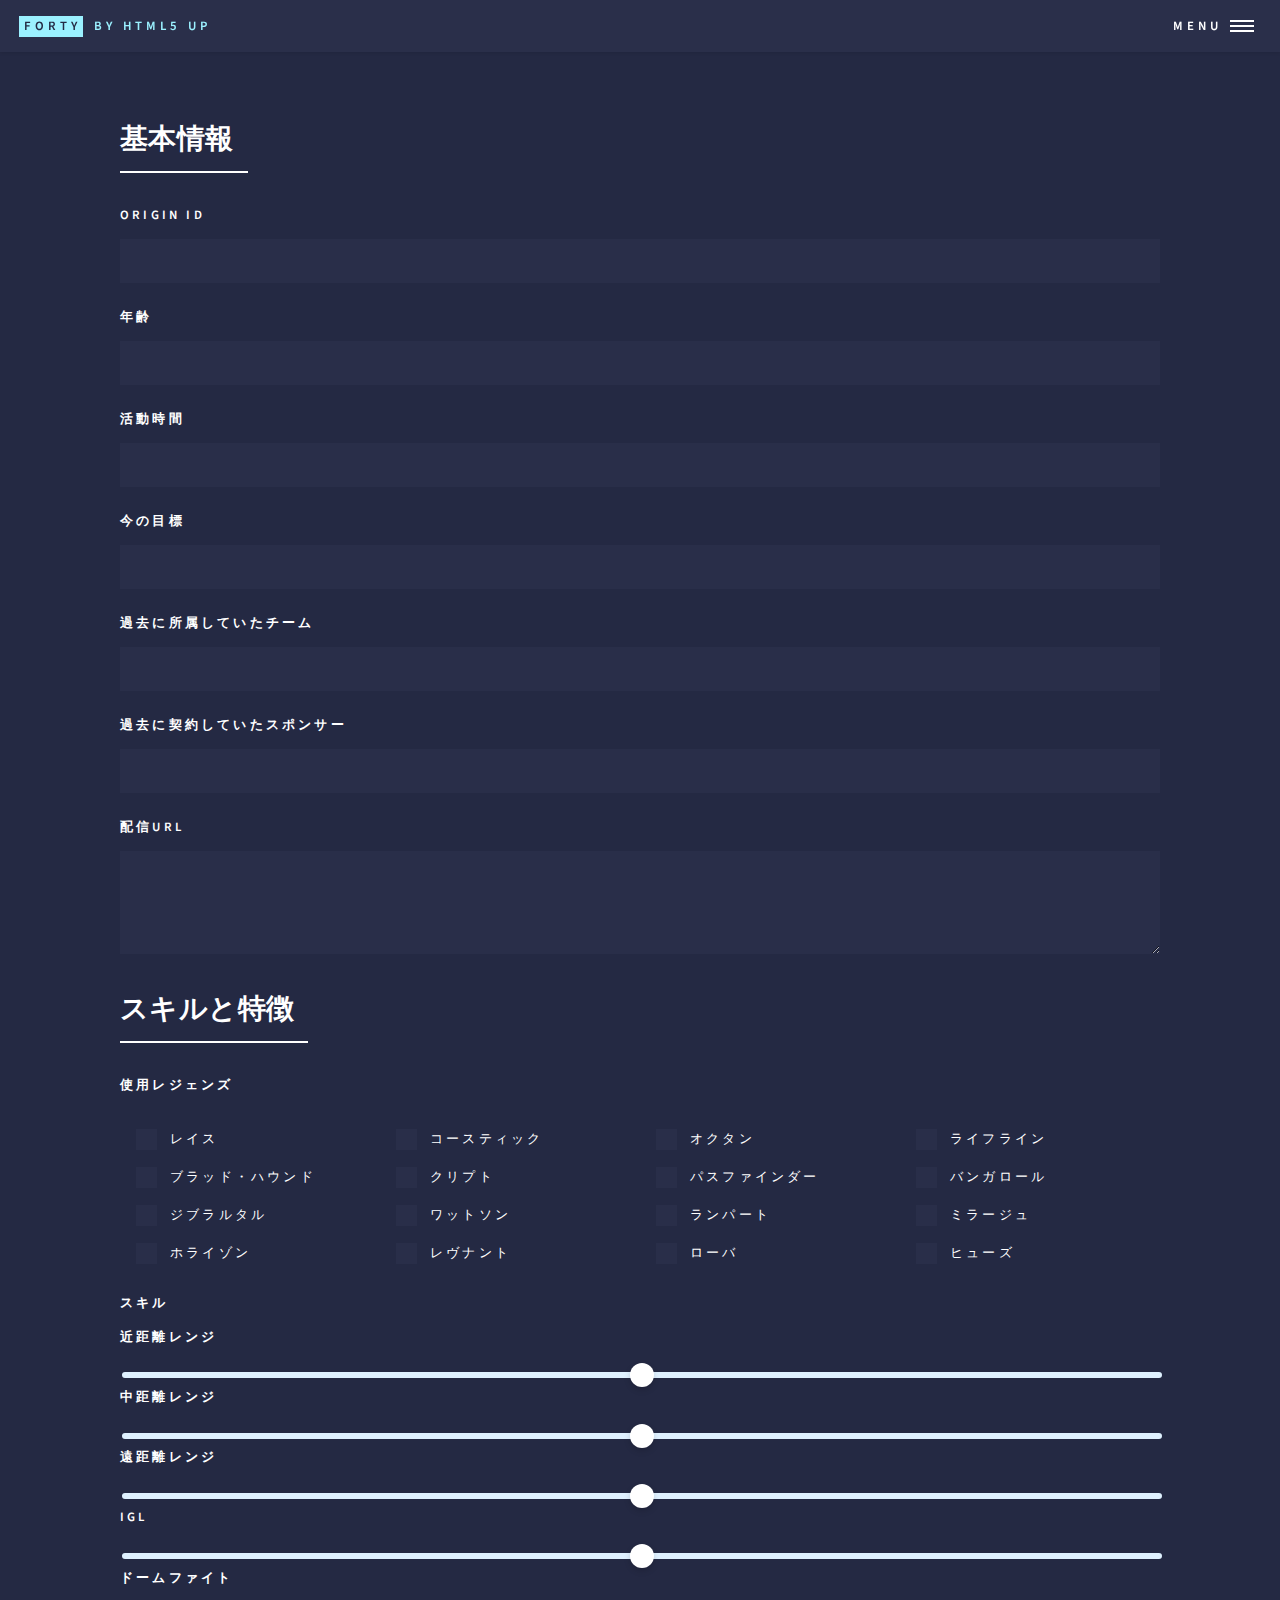
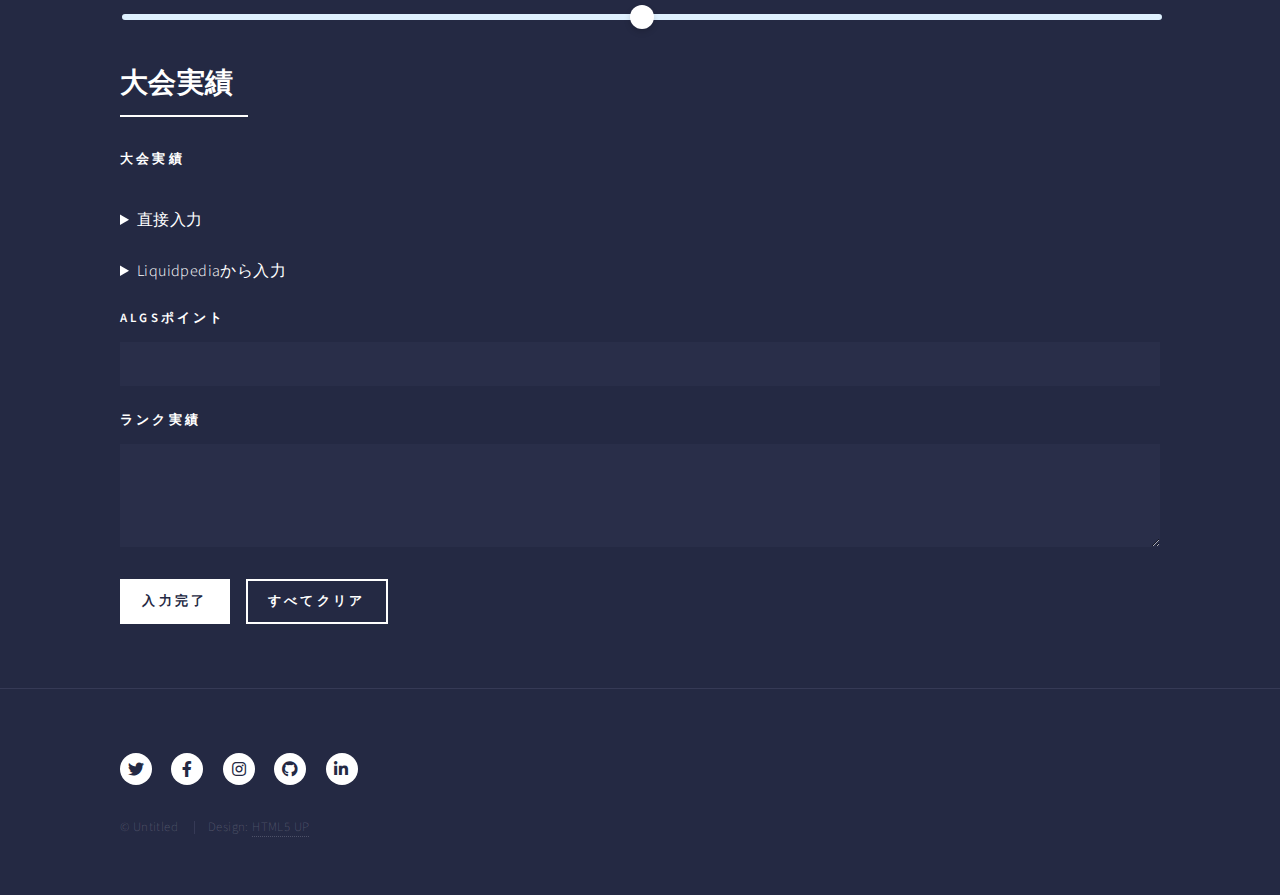
==== commit 58793b29: "TODO:大会実績の表" ====
--- a/form_base.html
+++ b/form_base.html
@@ -47,7 +47,7 @@
 			<!-- One -->
 			<section id="one">
 				<div class="inner">
-					<form method="GET" action="form_skills.html">
+					<form method="GET" action="output.html">
 						<header class="major">
 							<h2>基本情報</h2>
 						</header>
@@ -90,73 +90,73 @@
 								<div class="legends-row">
 									<div class="mycol-1" style="margin: 1em;">
 										<div class="col-6 col-12-small">
-											<input type="checkbox" id="wraith" name="wraith" value="wraith">
+											<input type="checkbox" id="wraith" name="legends" value="wraith">
 											<label for="wraith">レイス</label>
 										</div>
 										<div class="col-6 col-12-small">
-											<input type="checkbox" id="bloodhound" name="bloodhound" value="bloodhound">
+											<input type="checkbox" id="bloodhound" name="legends" value="bloodhound">
 											<label for="bloodhound">ブラッド・ハウンド</label>
 										</div>
 										<div class="col-6 col-12-small">
-											<input type="checkbox" id="gibraltar" name="gibraltar" value="gibraltar">
+											<input type="checkbox" id="gibraltar" name="legends" value="gibraltar">
 											<label for="gibraltar">ジブラルタル</label>
 										</div>
 										<div class="col-6 col-12-small">
-											<input type="checkbox" id="horizon" name="horizon" value="horizon">
+											<input type="checkbox" id="horizon" name="legends" value="horizon">
 											<label for="horizon">ホライゾン</label>
 										</div>
 									</div>
 									<div class="mycol-1" style="margin: 1em;">
 										<div class="col-6 col-12-small">
-											<input type="checkbox" id="coustic" name="coustic" value="coustic">
+											<input type="checkbox" id="coustic" name="legends" value="coustic">
 											<label for="coustic">コースティック</label>
 										</div>
 										<div class="col-6 col-12-small">
-											<input type="checkbox" id="crypto" name="crypto">
+											<input type="checkbox" id="crypto" name="legends" value="crypto">
 											<label for="crypto">クリプト</label>
 										</div>
 										<div class="col-6 col-12-small">
-											<input type="checkbox" id="wattson" name="wattson" value="wattson">
+											<input type="checkbox" id="wattson" name="legends" value="wattson">
 											<label for="wattson">ワットソン</label>
 										</div>
 										<div class="col-6 col-12-small">
-											<input type="checkbox" id="revenant" name="revenant" value="revenant">
+											<input type="checkbox" id="revenant" name="legends" value="revenant">
 											<label for="revenant">レヴナント</label>
 										</div>
 									</div>
 									<div class="mycol-1" style="margin: 1em;">
 										<div class="col-6 col-12-small">
-											<input type="checkbox" id="octane" name="octane" value="octane">
+											<input type="checkbox" id="octane" name="legends" value="octane">
 											<label for="octane">オクタン</label>
 										</div>
 										<div class="col-6 col-12-small">
-											<input type="checkbox" id="pathfinder" name="pathfinder" value="pathfinder">
+											<input type="checkbox" id="pathfinder" name="legends" value="pathfinder">
 											<label for="pathfinder">パスファインダー</label>
 										</div>
 										<div class="col-6 col-12-small">
-											<input type="checkbox" id="rampart" name="rampart">
+											<input type="checkbox" id="rampart" name="legends" value="rampart">
 											<label for="rampart">ランパート</label>
 										</div>
 										<div class="col-6 col-12-small">
-											<input type="checkbox" id="loba" name="loba" value="loba">
+											<input type="checkbox" id="loba" name="legends" value="loba">
 											<label for="loba">ローバ</label>
 										</div>
 									</div>
 									<div class="mycol-1" style="margin: 1em;">
 										<div class="col-6 col-12-small">
-											<input type="checkbox" id="lifeline" name="lifeline" value="lifeline">
+											<input type="checkbox" id="lifeline" name="legends" value="lifeline">
 											<label for="lifeline">ライフライン</label>
 										</div>
 										<div class="col-6 col-12-small">
-											<input type="checkbox" id="bangalore" name="bangalore" value="bangalore">
+											<input type="checkbox" id="bangalore" name="legends" value="bangalore">
 											<label for="bangalore">バンガロール</label>
 										</div>
 										<div class="col-6 col-12-small">
-											<input type="checkbox" id="mirage" name="mirage" value="mirage">
+											<input type="checkbox" id="mirage" name="legends" value="mirage">
 											<label for="mirage">ミラージュ</label>
 										</div>
 										<div class="col-6 col-12-small">
-											<input type="checkbox" id="fuse" name="fuse" value="fuse">
+											<input type="checkbox" id="fuse" name="legends" value="fuse">
 											<label for="fuse">ヒューズ</label>
 										</div>
 									</div>
@@ -165,29 +165,29 @@
 									<label for="skill">スキル</label>
 									<div class="col-6 col-12-small">
 										<label for="short_range">近距離レンジ</label>
-									
-										<input type="range" id="short_range" name="short_range" value="short_range"
+
+										<input type="range" id="short_range" name="skill" value="short_range"
 											list="tickmarks">
-										
+
 									</div>
 									<div class="col-6 col-12-small">
 										<label for="middle_range">中距離レンジ</label>
 										<input type="range" min="0" max="100" step="10" id="middle_range"
-											name="middle_range" value="middle_range" list="tickmarks">
+											name="skill" value="middle_range" list="tickmarks">
 									</div>
 									<div class="col-6 col-12-small">
 										<label for="long_range">遠距離レンジ</label>
 										<input type="range" min="0" max="100" step="10" id="long_range"
-											name="long_range" value="long_range" list="tickmarks">
+											name="skill" value="long_range" list="tickmarks">
 									</div>
 									<div class="col-6 col-12-small">
 										<label for="igl">IGL</label>
-										<input type="range" min="0" max="100" step="10" id="igl" name="igl" value="igl"
+										<input type="range" min="0" max="100" step="10" id="igl" name="skill" value="igl"
 											list="tickmarks">
 									</div>
 									<div class="col-6 col-12-small">
 										<label for="dome">ドームファイト</label>
-										<input type="range" min="0" max="100" step="10" id="dome" name="dome"
+										<input type="range" min="0" max="100" step="10" id="dome" name="skill"
 											value="dome" list="tickmarks">
 									</div>
 								</div>
@@ -199,8 +199,104 @@
 						<div class="fields">
 							<div class="field">
 								<label for="archive">大会実績</label>
-								<textarea name="archive" id="archive" rows="15"></textarea>
-							</div>
+							</div>
+							<div class="field">
+								<details>
+									<summary>直接入力</summary>
+									<div class="direct" id="direct">
+										<p>
+											最大10の大会実績を入力することができます。
+										</p>
+										<div class="table-wrapper">
+											<table class="alt">
+												<thead>
+													<tr>
+														<th>大会名</th>
+														<th>順位</th>
+													</tr>
+												</thead>
+												<tbody>
+													<tr>
+														<td><input type="text" name="tournament-name"
+																id="tournament-name-1" /></td>
+														<td><input type="text" name="prize" id="prize" /></td>
+													</tr>
+													<tr>
+														<td><input type="text" name="tournament-name"
+																id="tournament-name-2" /></td>
+														<td><input type="text" name="prize" id="prize" /></td>
+													</tr>
+													<tr>
+														<td><input type="text" name="tournament-name"
+																id="tournament-name-3" /></td>
+														<td><input type="text" name="prize" id="prize" /></td>
+													</tr>
+													<tr>
+														<td><input type="text" name="tournament-name"
+																id="tournament-name-4" /></td>
+														<td><input type="text" name="prize" id="prize" /></td>
+													</tr>
+													<tr>
+														<td><input type="text" name="tournament-name"
+																id="tournament-name-5" /></td>
+														<td><input type="text" name="prize" id="prize" /></td>
+													</tr>
+													<tr>
+														<td><input type="text" name="tournament-name"
+																id="tournament-name-6" /></td>
+														<td><input type="text" name="prize" id="prize" /></td>
+													</tr>
+													<tr>
+														<td><input type="text" name="tournament-name"
+																id="tournament-name-7" /></td>
+														<td><input type="text" name="prize" id="prize" /></td>
+													</tr>
+													<tr>
+														<td><input type="text" name="tournament-name"
+																id="tournament-name-8" /></td>
+														<td><input type="text" name="prize" id="prize" /></td>
+													</tr>
+													<tr>
+														<td><input type="text" name="tournament-name"
+																id="tournament-name-9" /></td>
+														<td><input type="text" name="prize" id="prize" /></td>
+													</tr>
+													<tr>
+														<td><input type="text" name="tournament-name"
+																id="tournament-name-10" /></td>
+														<td><input type="text" name="prize0" id="prize0" /></td>
+													</tr>
+													<tr>
+														<td><input type="text" name="tournament-name-11"
+																id="tournament-name-11" /></td>
+														<td><input type="text" name="prize1" id="prize1" /></td>
+													</tr>
+													<tr>
+														<td><input type="text" name="tournament-name-12"
+																id="tournament-name-12" /></td>
+														<td><input type="text" name="prize2" id="prize2" /></td>
+													</tr>
+												</tbody>
+											</table>
+										</div>
+
+									</div>
+								</details>
+							</div>
+							<div class="field">
+								<details>
+									<summary>Liquidpediaから入力</summary>
+									<p>
+										LiquidpediaのArchivementまたはResultのデータをコピペして入力できます。
+									</p>
+									<div id="liquidpedia">
+										<div class="field">
+											<textarea name="archive" id="archive" rows="12"></textarea>
+										</div>
+									</div>
+							</div>
+
+							</details>
 							<div class="field">
 								<label for="point">ALGSポイント</label>
 								<input type="text" name="point" id="point" />
@@ -210,11 +306,13 @@
 								<textarea name="rank" id="rank" rows="3"></textarea>
 							</div>
 						</div>
-						<ul class="actions">
-							<li><input type="submit" value="NEXT STEP" class="primary" onclick="save(base);" />
-							</li>
-							<li><input type="reset" value="Clear" onclick="clear();" /></li>
-						</ul>
+						<div class="field">
+							<ul class="actions">
+								<li><input type="submit" value="入力完了" class="primary" onclick="save();" />
+								</li>
+								<li><input type="reset" value="すべてクリア" onclick="clear();" /></li>
+							</ul>
+						</div>
 					</form>
 				</div>
 			</section>
--- a/assets/css/main.css
+++ b/assets/css/main.css
@@ -177,7 +177,7 @@
 	}
 
 	p {
-		margin: 0 0 2em 0;
+		margin: 2em 0 2em 0;
 	}
 
 	h1, h2, h3, h4, h5, h6 {
@@ -1917,7 +1917,7 @@
 		color: inherit;
 		display: block;
 		outline: 0;
-		padding: 0 1em;
+		/* padding: 0 1em; */
 		text-decoration: none;
 		width: 100%;
 	}
@@ -4000,3 +4000,21 @@
 		@media screen and (max-width:700px){
 		.legends-row{-webkit-flex-direction:column;flex-direction:column;}
 		}
+
+		summary {
+			padding: 2 2 2 0em;
+		}
+		.BarChartBox {
+			width: 100%;
+			margin-bottom: 10px;
+		}
+		
+		.BarChartBox .bar1 {
+			display: block;
+			background: #006d97;
+			text-align: center;
+			color: #f0ffff;
+			height: 2em;
+			line-height: 2em;
+			/* width:100%; */
+		}